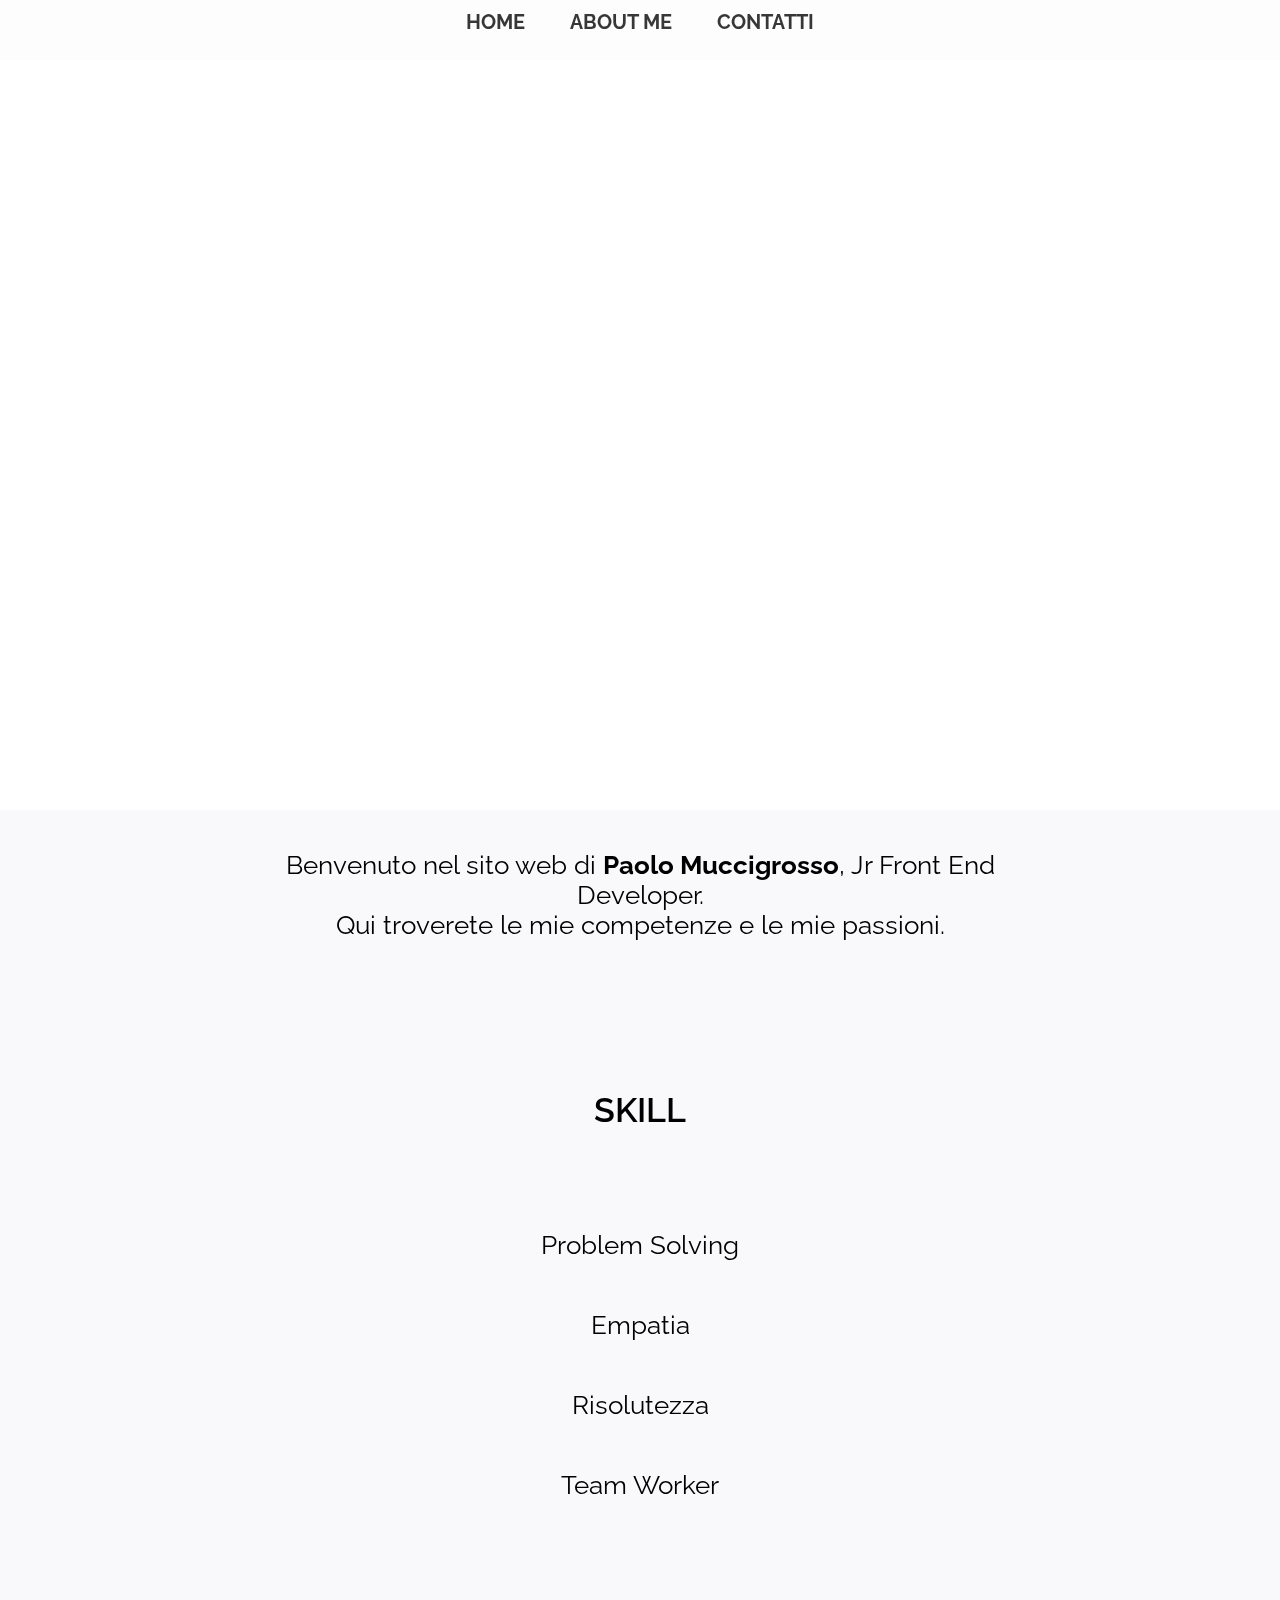
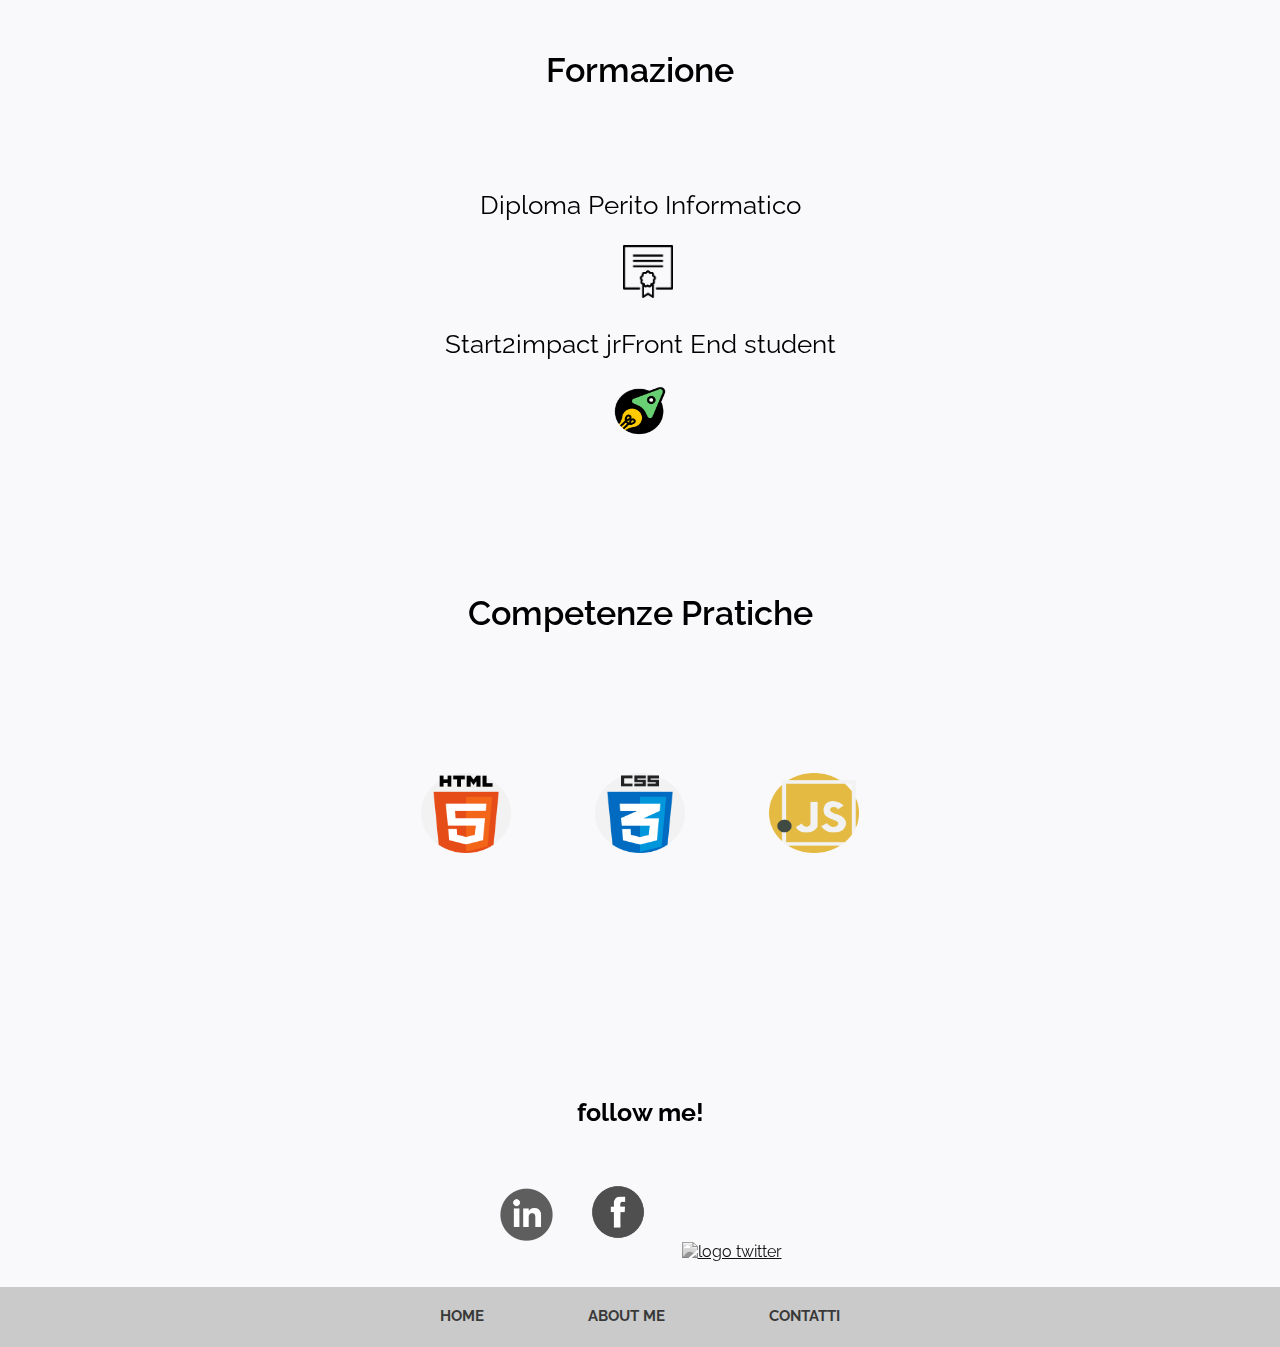
==== index.html @ 86d3c578 "Update index.html" ====
<!DOCTYPE html>
<html lang="en">
<head>
    <meta charset="UTF-8">
    <meta http-equiv="X-UA-Compatible" content="IE=edge">
    <meta name="viewport" content="width=device-width, initial-scale=1, maximum-scale=1">
    <link rel="stylesheet" href="style.css">
    <link rel="preconnect" href="https://fonts.gstatic.com">  
    <link href="https://fonts.googleapis.com/css2?family=Raleway:wght@100;400;700&display=swap" rel="stylesheet">
    
    <title>Paolo Muccigrosso</title>
</head>
<body> 
        

    <div class="container-z-index-priority">
        
          <div class="parallax-box">
             <div class="fix-box">
                   <div class="navbar_home">
                    <a  href="index.html">HOME</a> 
                    <a  href="aboutme.html">ABOUT ME</a>
                    <a  href="contatti.html">CONTATTI</a>
                   </div>
               </div>
          </div>
   </div>  
         <div class="intra-parallax"> 
             <div class="wrapper">
                  <div class="presentation">
                     <p>Benvenuto nel sito web di <b>Paolo Muccigrosso</b>, Jr Front End Developer.</p>
                     <p>Qui troverete le mie competenze e le mie passioni.</p>
                 </div>
                  <div class="skill">
                      <h1>SKILL</h1>
                      <p>Problem Solving</p> 
                      <p>Empatia</p>
                      <p>Risolutezza</p>
                      <p>Team Worker </p>
                 </div>
                 <div class="formazione">
                     <h1>Formazione</h1>
                      <p>Diploma Perito Informatico</p>
                      <p><img id='grandezza4'src=diploma.png></p>
                      <p>Start2impact jrFront End student </p>
                      <p><img id="grandezza" src="s2i.PNG"></p>
                 </div>
                  <div class="pratiche">
                     <h1>Competenze Pratiche</h1>
                     <img id='grandezza1'src=html-5.png> 
                     <img id='grandezza2'src=css.png> 
                     <img id='grandezza3'src=javascript.png>
                  </div>
                  <div class="footer-big-home">
                      <div class="footer-home">
                           <p>follow me!</p>
                           <a href="https://www.linkedin.com/in/paolo-muccigrosso-92b918146" target="_blank"><img id='social2'src="linkedin.png" alt="logo linkedin"></a>
                           <a href="https://www.facebook.com/paolo.muccigrosso " target="_blank"> <img id='social1'src='fb.png' alt="logo facebook"></a>
                           <a href="https://twitter.com/PaoloMuccigros2"><img id='social3'src="img/twitter.png" alt="logo twitter"></a>
                     </div>
                  </div> 
              </div>
          </div>  
          <div class="navbar_home_down">
            <a  href="index.html">HOME</a> 
            <a  href="aboutme.html">ABOUT ME</a>
            <a  href="contatti.html">CONTATTI</a>
           </div>  
  
    
         
</body>
</html>
---- style.css ----
* { margin: 0;
    border: 0;
    box-sizing: border-box
;
  
}

body {
    font-family: 'Raleway', sans-serif;


}


.navbar_home{
    background-color: rgba(245, 240, 240, 0.2);
    opacity: 0.8;
    padding: 10px;
    text-align: center;
    height: 60px;
    font-size: 20px;
    font-weight: bold;
    font-family: 'Raleway', sans-serif;
  
}
.navbar_home a {  
color: rgb(5, 5, 5);    
margin-left: 20px; 
margin-right: 20px;
}

.navbar_home a:visited {
   text-decoration: none;
}

.navbar_home a:link {
   text-decoration: none;

}

.navbar_home a:hover{
    color: rgb(247, 247, 2);
 

}



.parallax-box {
    position: relative;
    display: block;
    width: 100%;
    height: 90vh;
    overflow: hidden;
  
  
  }
  
.fix-box {
    position: fixed;
    top: 0;
    left: 0;
    display: block;
    width: 100%;
    height: 100vh;
    overflow: hidden;
    background-position: 50% 50%;
    background-repeat: no-repeat;
    background-size: cover;
    background-image: url('img/idea.jpg')
  }

  .intra-parallax {
    position: relative;
    z-index: 30;
    background-color: rgb(247, 246, 249, 0.8);
    color: #000000;
    min-height: 100vh;
    padding: 40px;
    text-align: center;
  }



  .wrapper {
    width: 100%;
    max-width: 940px;
    margin: 0 auto;
  }
  




.parallax p {
    line-height: 50px;
}
.presentation p{
    
    margin-left: 50px;
    margin-right: 50px;
  
    font-weight: 400;
    font-size: 26px;
   
  
}
.skill {
    text-align: center;
    margin-top: 150px;
}
.skill h1 {
    margin-bottom: 100px;
    font-weight: 600;
    font-size: 34px;
}

.skill p{
    font-size: 26px;
    font-weight: 400;
    margin-bottom: 50px;
}
.formazione {
    text-align: center;
    margin-top: 150px;
    margin-bottom: 150px;
 

}

.formazione h1{
    font-weight: 600;
    font-size: 34px;
    margin-bottom: 100px;
  

}
    
    .formazione p {
    margin-left: 50px;
    margin-right: 50px;

    font-weight: 400;
    font-size: 26px;
    margin-bottom: 25px;
}

#grandezza {
  
    width: 80px;
    height: 53px;


}
#grandezza4{
    margin-left: 15px;
    width: 50px;
    height: 53px;
}
.pratiche {
    text-align: center;
    margin-bottom: 50px;
}
.pratiche h1 {
    font-weight: 600;
    font-size: 34px;
    margin-bottom: 100px;
  

}

#grandezza1{
    margin: 40px;
    width: 90px;
    height: 80px;
}


#grandezza2{
    margin: 40px;
    width: 90px;
    height: 80px;
}
#grandezza3{
    margin: 40px;
    width: 90px;
    height: 80px;
}


.footer-big-home {
    text-align: center;
    position: relative;
    height: 150px;

    color: rgb(0, 0, 0);
}

.footer-big-home p {
    font-size: 25px;
    font-weight: bold;
    font-family:'Raleway', sans-serif; ;
    margin-bottom: 40px;
    margin-top: 200px;
}
.footer-home {
  
    position: relative;
  
}
#social1 {
    max-width: 100%;
    width: 70px;
    margin: 10px;
   
    
}

#social2 {

    width: 55px;
    margin: 15px;
    
}
#social3 {
    width: 50px;
    margin: 15px;
}
.footer-home a {
    filter: grayscale(100%);
 }
 .footer-home a:hover {   
    filter: grayscale(0);
}
.navbar_home_down{
    background-color: rgb(189, 189, 189);
   opacity: 0.8;
    height: 60px;
    text-align: center;
    font-size: 15px;
    font-weight: bold;
    font-family: 'Raleway', sans-serif;
    padding-top: 20px;
}
.navbar_home_down a {  
    margin: 50px;
    padding-top: 10px;


color: rgb(7, 7, 7);    




}

.navbar_home_down a:visited {
   text-decoration: none;
}

.navbar_home_down a:link {
   text-decoration: none;

}

.navbar_home_down a:hover{
    text-decoration: underline;

 

}

/* aboutme.html */
* {
    margin: 0;
    padding: 0;
    box-sizing: border-box;
}

.navbar_aboutme{
    background-color: rgba(7, 6, 6, 0.2);
    opacity: 0.8;
    padding: 0.714%;
    text-align: center;
    height: 4.285%;
    font-size: 1.25em;
    font-weight: bold;
    font-family: 'Raleway', sans-serif;
  
}
.navbar_aboutme a {  
color: rgb(5, 5, 5);    
margin-left: 1.428%; 
margin-right: 1.428%;
}

.navbar_aboutme a:visited {
   text-decoration: none;
}

.navbar_aboutme a:link {
   text-decoration: none;

}

.navbar_aboutme a:hover{
    color: rgb(247, 247, 2);
 

}


.container-about {
    display:flex;
    justify-content: center;
    flex-wrap: wrap;

    padding: 0;
 
}
.header {
    background-color: blue;
    margin: 0 auto;
    text-align: left;
    width: 78.57%;
    padding: 1.428%;
    max-width: 100%;
}


.about {
   
    background-color: blue;
    width: 78.57%;
    display: flex;
    justify-content: space-between;
    flex-wrap: wrap;
}

.about p {
    width: 60%;
    padding:1.428%;
    


 }
.profilo {
    padding: 1.428%;
    
   
}
.profilo img {
    width: 100%;
    max-width: 100%;
    width: 350px;
    height: 350px;
}
.hobby p,
.hobby h3 {
    width: 100%;
    padding-left: 1.428%;
}

.footer-big-aboutme {
    text-align: center;
    position: relative;
    height: 10.71%;

    color: rgb(0, 0, 0);
}

.footer-big-aboutme p {
    font-size: 25px;
    font-weight: bold;
    font-family:'Raleway', sans-serif; ;
    margin-bottom: 2.857%;
    margin-top: 14.28%;
}
.footer-aboutme {
  
    position: relative;
  
}
.footer-aboutme a {
    filter: grayscale(100%);
 }
 .footer-aboutme a:hover {   
    filter: grayscale(0);
 }

@media (max-width:1200px){
    .about {
        justify-content: center;
    }
   .about p {
       flex-basis: 100%;
   }
   .profilo img {
    max-width: 100%;
    width: 100%;
    width: 450px;
    height: 450px;
   }
 

}

@media (max-width:500px) {

    .profilo img {
        max-width: 100%;
        width: 300px;
        height: 300px;
       }


}

/* contatti */

.navbar_contatti {
    background-color: rgba(7, 6, 6, 0.2);
    opacity: 0.8;
    text-align: center;
    height: 3.75em;
    font-size: 1.25em;
    font-weight: bold;
    font-family: 'Raleway', sans-serif;
    padding-top: 1.428%;
    
  
}
.navbar_contatti a {  
color: rgb(5, 5, 5);    
margin-left: 1.428%;
margin-right: 1.428%;
}

.navbar_contatti a:visited {
   text-decoration: none;
}

.navbar_contatti a:link {
   text-decoration: none;

}

.navbar_contatti a:hover{
    color: rgb(247, 247, 2);
 

}

.intestazione {
    margin-bottom: 1,4285%;


   
}

.container {
    display: flex;
    background-color: rgb(30, 210, 63);
   
   
   
    flex-direction: column;
    border: 1% solid black;
    
   

}
#email-img {
    width: 50px;
    margin-bottom: 2.8571%;

}


.sub-menu{
    width: 50.00%;
    height: 50.00%;
    border: 1px solid black;
    margin: 3.5718%;
  
}
.sub-menu h2{
    margin-left: 2.142% ;
}
.up-email { 
   
    margin: 1.4285%;
    margin-top:2.142%;
    margin-left:2.142% ;
 
    
}

.up-cellulare {
    margin: 1.428%;
    margin-top: 3.571%;
 
}

#phone-img {
    max-width: 100%;
    width: 30px;
    margin: 0.714%;
    
}

.ordine {
    width: 80.57%;
    margin: 0 auto ;
    display: flex;
    flex-wrap: wrap;
    justify-content: space-between;
    border: 1px solid black;

   
}
.curriculum {
    text-align: center;
    width: 28.57%;
    height: 14%;
    font-size: 1.312em;
    margin-top: 3.571%;
    margin-bottom: 1.428;
    border: black 1px solid;
}


.footer-big-contatti {
    margin-top: 7.142%;
    height: 10.71%;
    color: rgb(0, 0, 0);
}


.footer-contatti a {
    filter: grayscale(100%);
 }
 .footer-contatti a:hover {   
    filter: grayscale(0);
 }

@media (max-width:769px) {

    .sub-menu {
        flex-basis: 100%;
        text-align: center;
     
    }
    .ordine {
        justify-content: center;
    }
    .curriculum {
        width: 50%;
    }
  
   
}
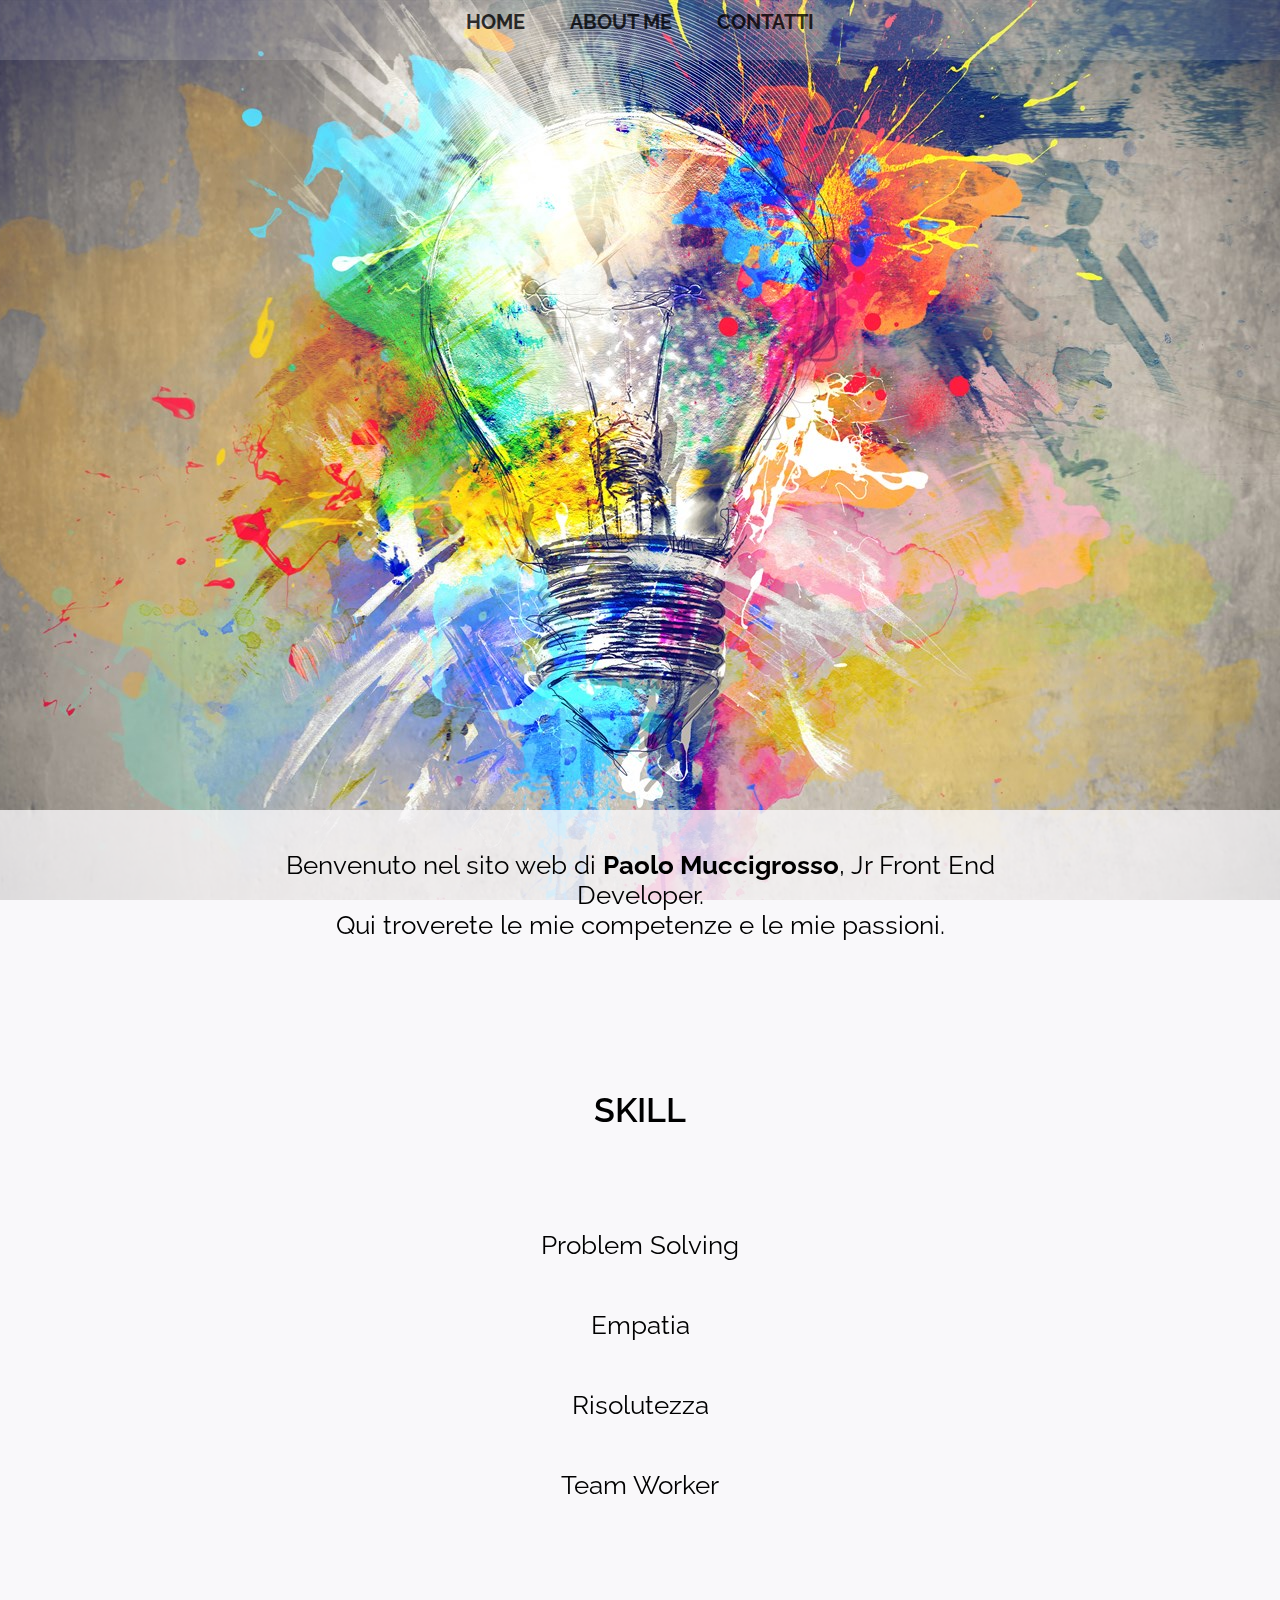
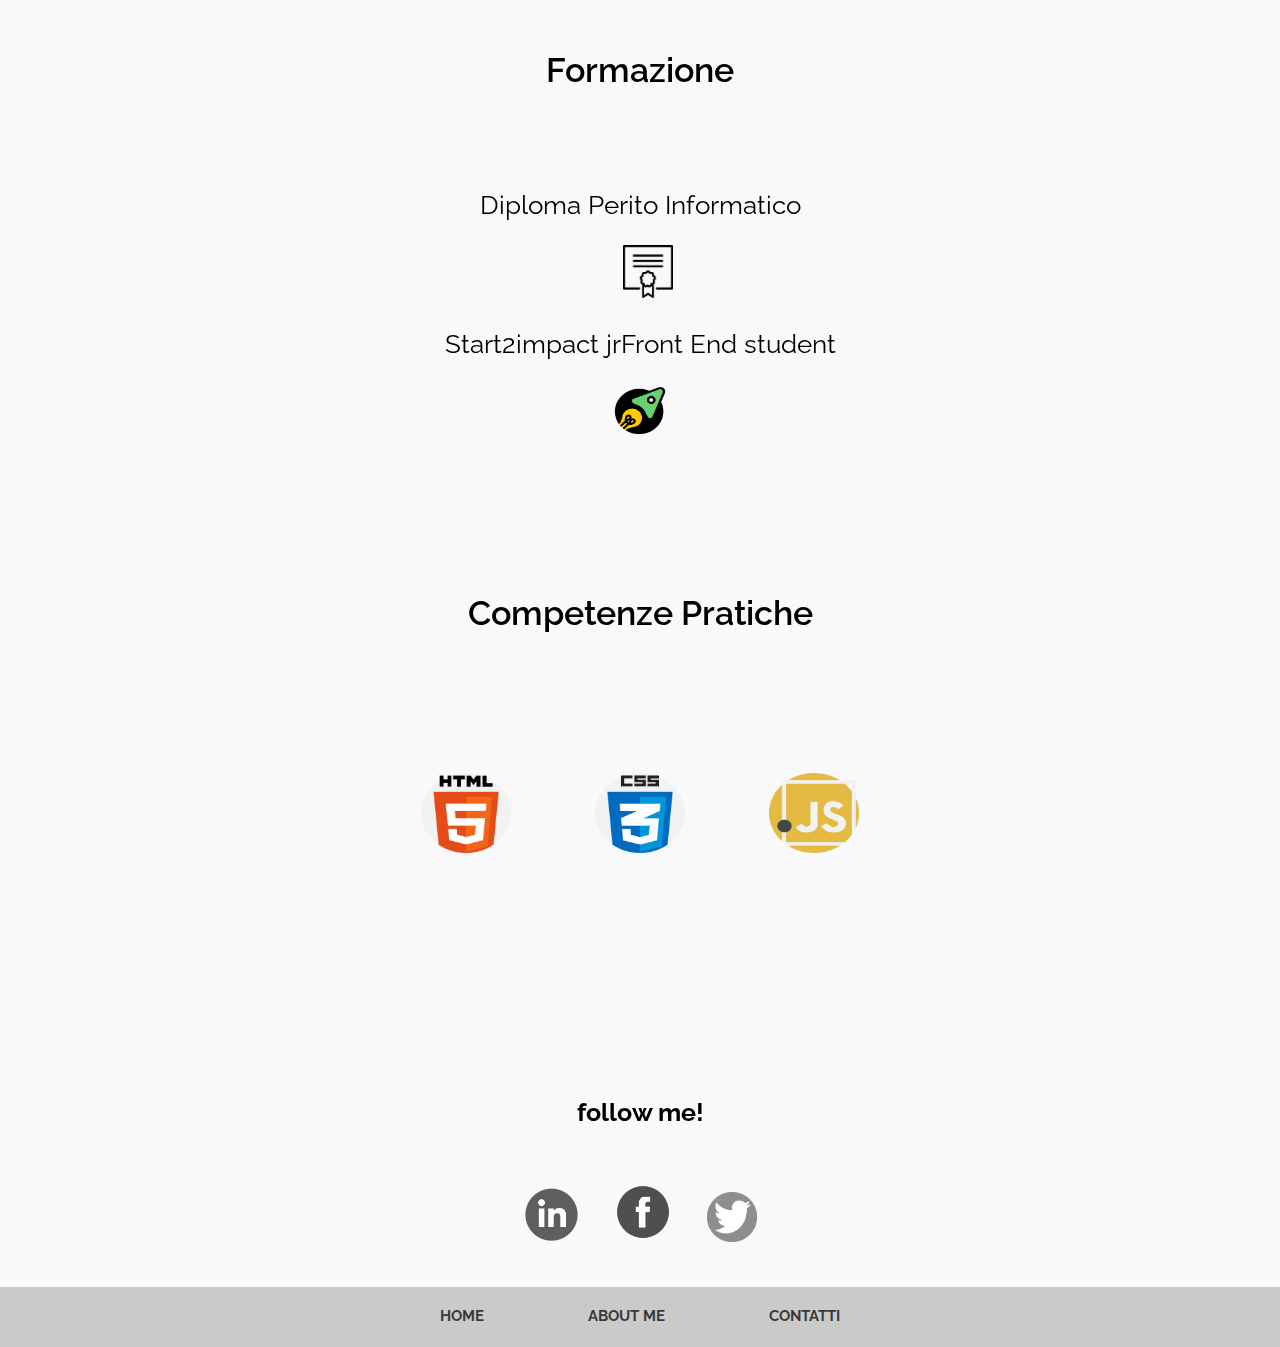
==== commit 46667aa4: "Update index.html" ====
--- a/index.html
+++ b/index.html
@@ -56,7 +56,7 @@
                            <p>follow me!</p>
                            <a href="https://www.linkedin.com/in/paolo-muccigrosso-92b918146" target="_blank"><img id='social2'src="linkedin.png" alt="logo linkedin"></a>
                            <a href="https://www.facebook.com/paolo.muccigrosso " target="_blank"> <img id='social1'src='fb.png' alt="logo facebook"></a>
-                           <a href="https://twitter.com/PaoloMuccigros2"><img id='social3'src="img/twitter.png" alt="logo twitter"></a>
+                           <a href="https://twitter.com/PaoloMuccigros2"><img id='social3'src="twitter.png" alt="logo twitter"></a>
                      </div>
                   </div> 
               </div>
--- a/style.css
+++ b/style.css
@@ -67,7 +67,7 @@
     background-position: 50% 50%;
     background-repeat: no-repeat;
     background-size: cover;
-    background-image: url('img/idea.jpg')
+    background-image: url('idea.jpg')
   }
 
   .intra-parallax {
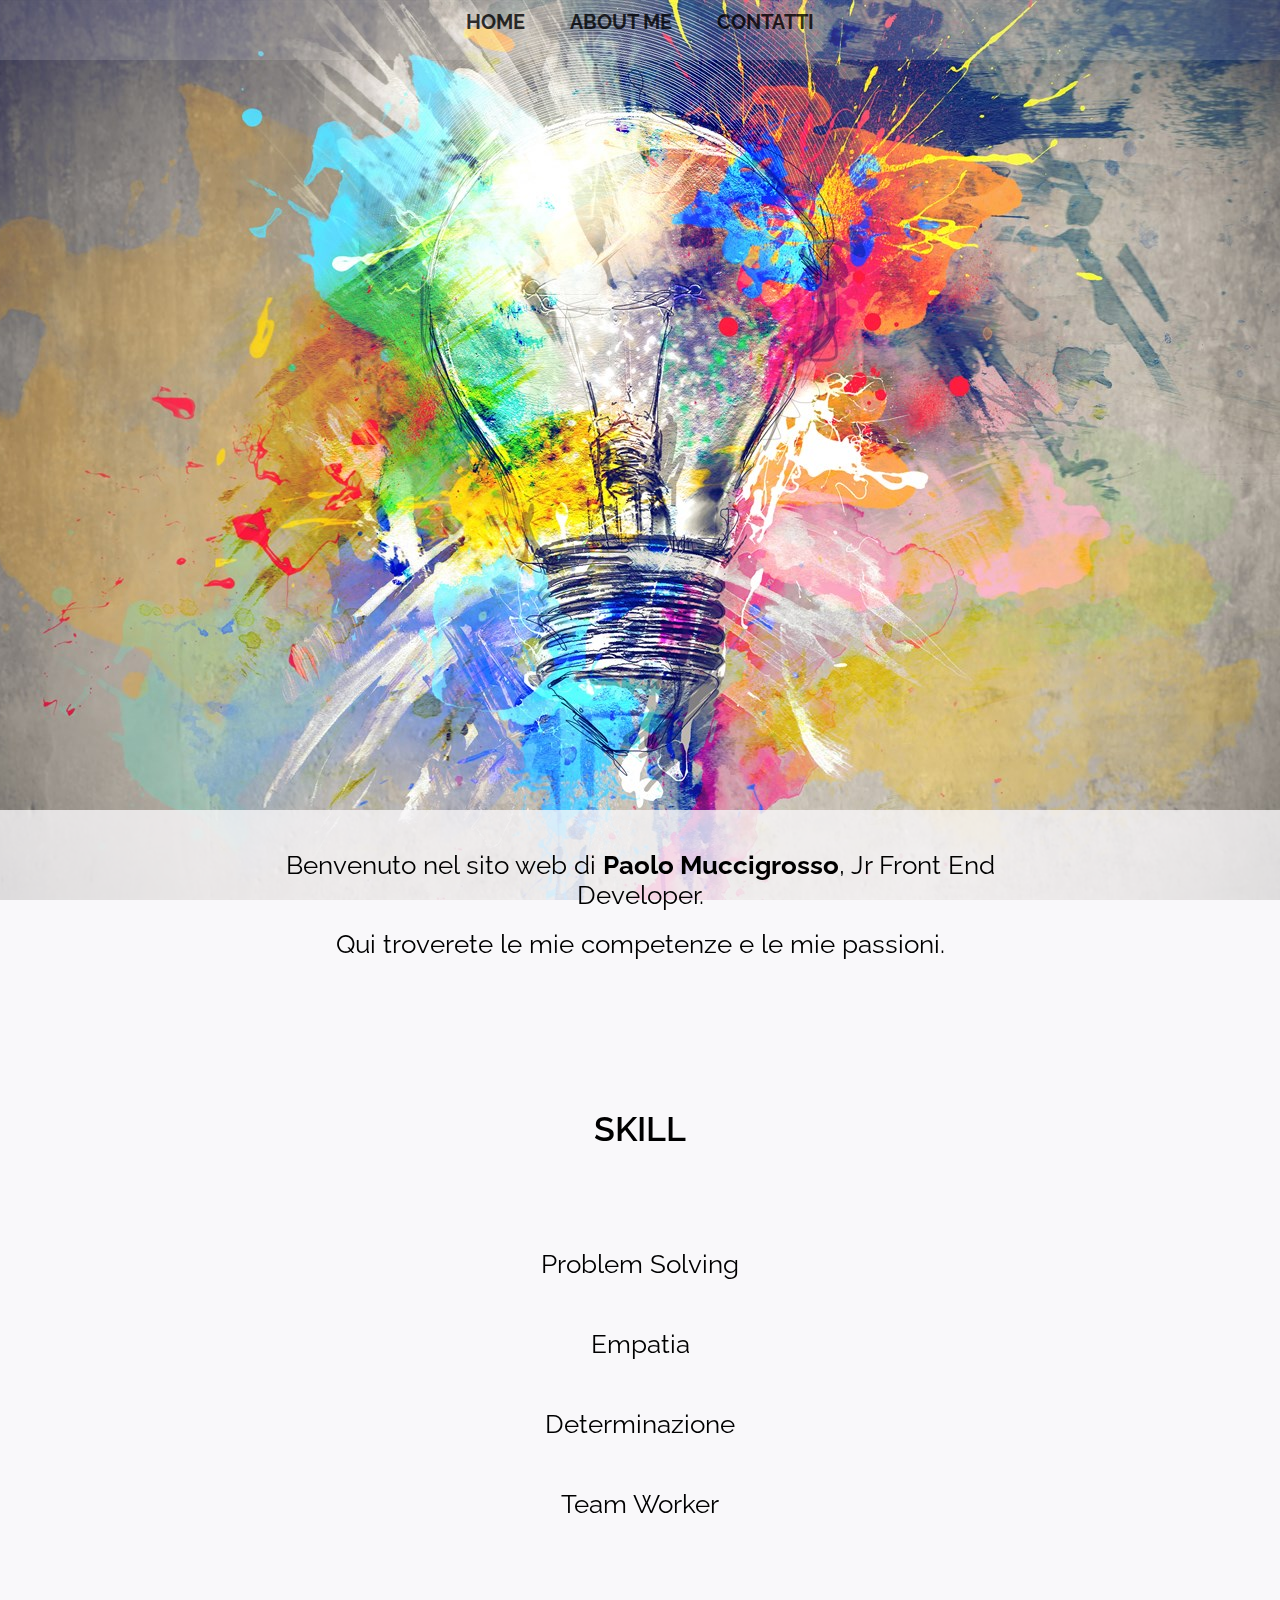
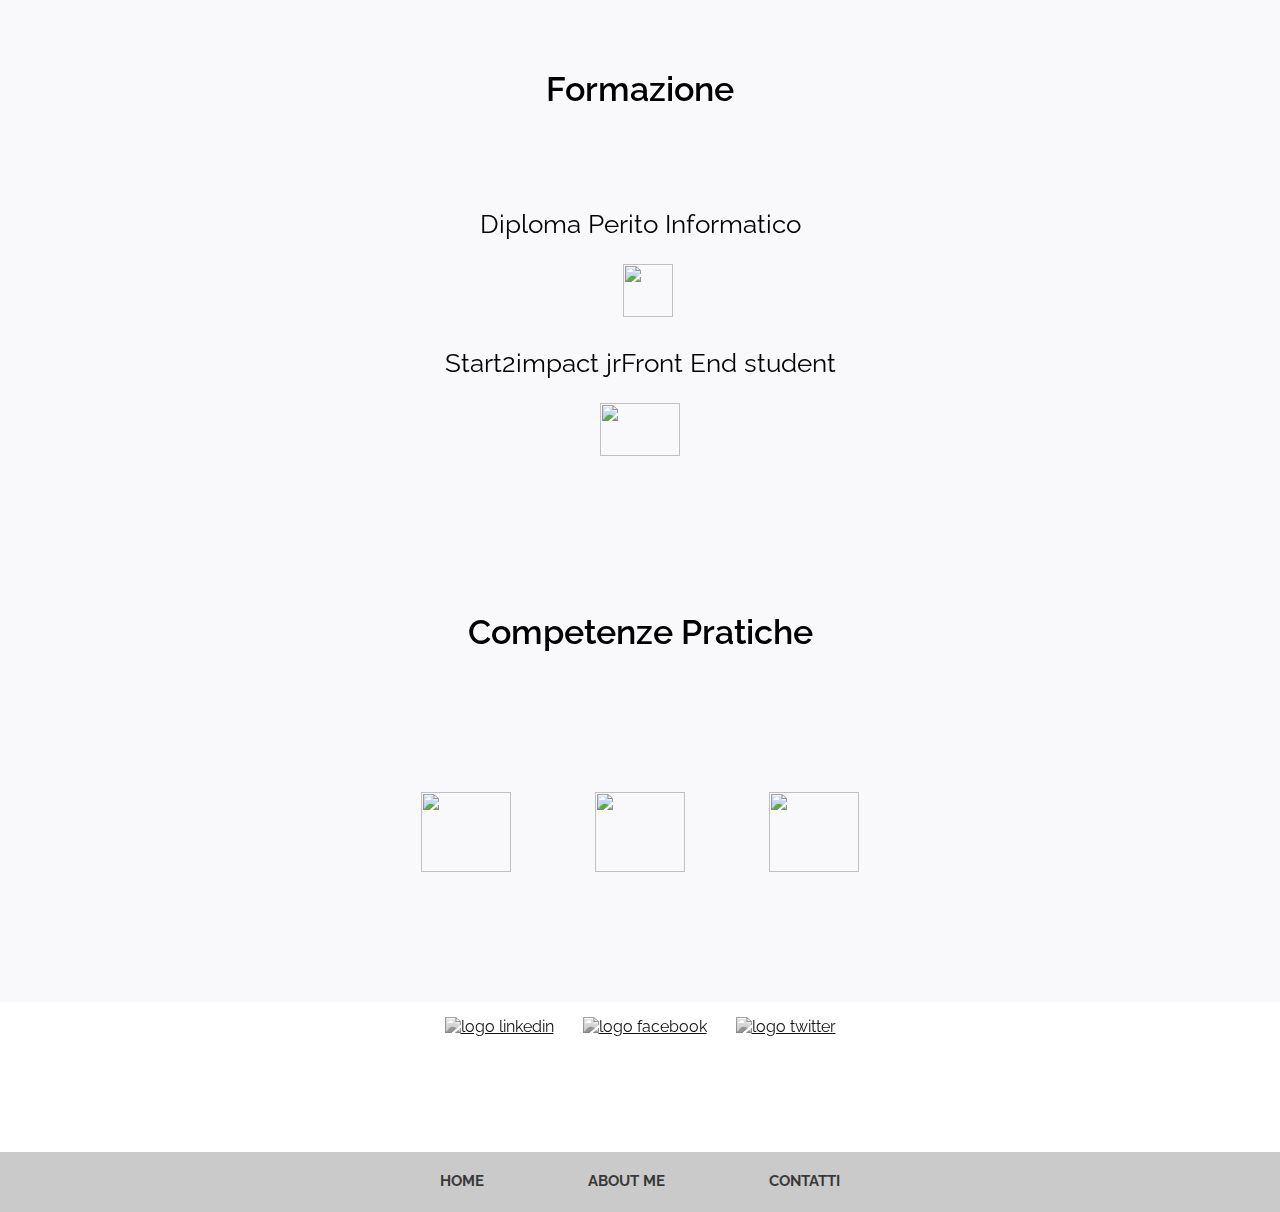
==== commit dad55adc: "Add files via upload" ====
--- a/index.html
+++ b/index.html
@@ -25,49 +25,53 @@
                </div>
           </div>
    </div>  
-         <div class="intra-parallax"> 
-             <div class="wrapper">
-                  <div class="presentation">
-                     <p>Benvenuto nel sito web di <b>Paolo Muccigrosso</b>, Jr Front End Developer.</p>
-                     <p>Qui troverete le mie competenze e le mie passioni.</p>
-                 </div>
-                  <div class="skill">
-                      <h1>SKILL</h1>
-                      <p>Problem Solving</p> 
-                      <p>Empatia</p>
-                      <p>Risolutezza</p>
-                      <p>Team Worker </p>
-                 </div>
-                 <div class="formazione">
-                     <h1>Formazione</h1>
-                      <p>Diploma Perito Informatico</p>
-                      <p><img id='grandezza4'src=diploma.png></p>
-                      <p>Start2impact jrFront End student </p>
-                      <p><img id="grandezza" src="s2i.PNG"></p>
-                 </div>
-                  <div class="pratiche">
-                     <h1>Competenze Pratiche</h1>
-                     <img id='grandezza1'src=html-5.png> 
-                     <img id='grandezza2'src=css.png> 
-                     <img id='grandezza3'src=javascript.png>
-                  </div>
-                  <div class="footer-big-home">
-                      <div class="footer-home">
-                           <p>follow me!</p>
-                           <a href="https://www.linkedin.com/in/paolo-muccigrosso-92b918146" target="_blank"><img id='social2'src="linkedin.png" alt="logo linkedin"></a>
-                           <a href="https://www.facebook.com/paolo.muccigrosso " target="_blank"> <img id='social1'src='fb.png' alt="logo facebook"></a>
-                           <a href="https://twitter.com/PaoloMuccigros2"><img id='social3'src="twitter.png" alt="logo twitter"></a>
-                     </div>
-                  </div> 
-              </div>
-          </div>  
-          <div class="navbar_home_down">
-            <a  href="index.html">HOME</a> 
-            <a  href="aboutme.html">ABOUT ME</a>
-            <a  href="contatti.html">CONTATTI</a>
-           </div>  
-  
-    
+   
+    <div class="intra-parallax"> 
+        <div class="wrapper">
+             <div class="presentation">
+                <p>Benvenuto nel sito web di <b>Paolo Muccigrosso</b>, Jr Front End Developer.</p> </br>
+                <p>Qui troverete le mie competenze e le mie passioni.</p>
+            </div>
+             <div class="skill">
+                 <h1>SKILL</h1>
+                 <p>Problem Solving</p> 
+                 <p>Empatia</p>
+                 <p>Determinazione</p>
+                 <p>Team Worker</p>
+            </div>
+            <div class="formazione">
+                <h1>Formazione</h1>
+                 <p>Diploma Perito Informatico</p>
+                 <p><img id='grandezza4'src=img/diploma.png></p>
+                 <p>Start2impact jrFront End student </p>
+                 <p><img id="grandezza" src="img/s2i.PNG"></p>
+            </div>
+             <div class="pratiche">
+                <h1>Competenze Pratiche</h1>
+                <img id='grandezza1'src=img/html-5.png> 
+                <img id='grandezza2'src=img/css.png> 
+                <img id='grandezza3'src=img/javascript.png>
+             </div>
+             
+         </div>
+  </div>
+   <div class="footer-big-home">
+           <div class="footer-home">
+              
+                <a href="https://www.linkedin.com/in/paolo-muccigrosso-92b918146" target="_blank"><img id='social2'src="img/linkedin.png" alt="logo linkedin"></a>
+                <a href="https://www.facebook.com/paolo.muccigrosso " target="_blank"> <img id='social1'src='img/fb.png' alt="logo facebook"></a>
+                <a href="https://twitter.com/PaoloMuccigros2"><img id='social3'src="img/twitter.png" alt="logo twitter"></a>
+             
+          </div>
+    </div>  
+    <div class="navbar_home_down">
+             <a  href="index.html">HOME</a> 
+             <a  href="aboutme.html">ABOUT ME</a>
+               <a  href="contatti.html">CONTATTI</a>
+    </div>  
+       
+
+         
          
 </body>
 </html>
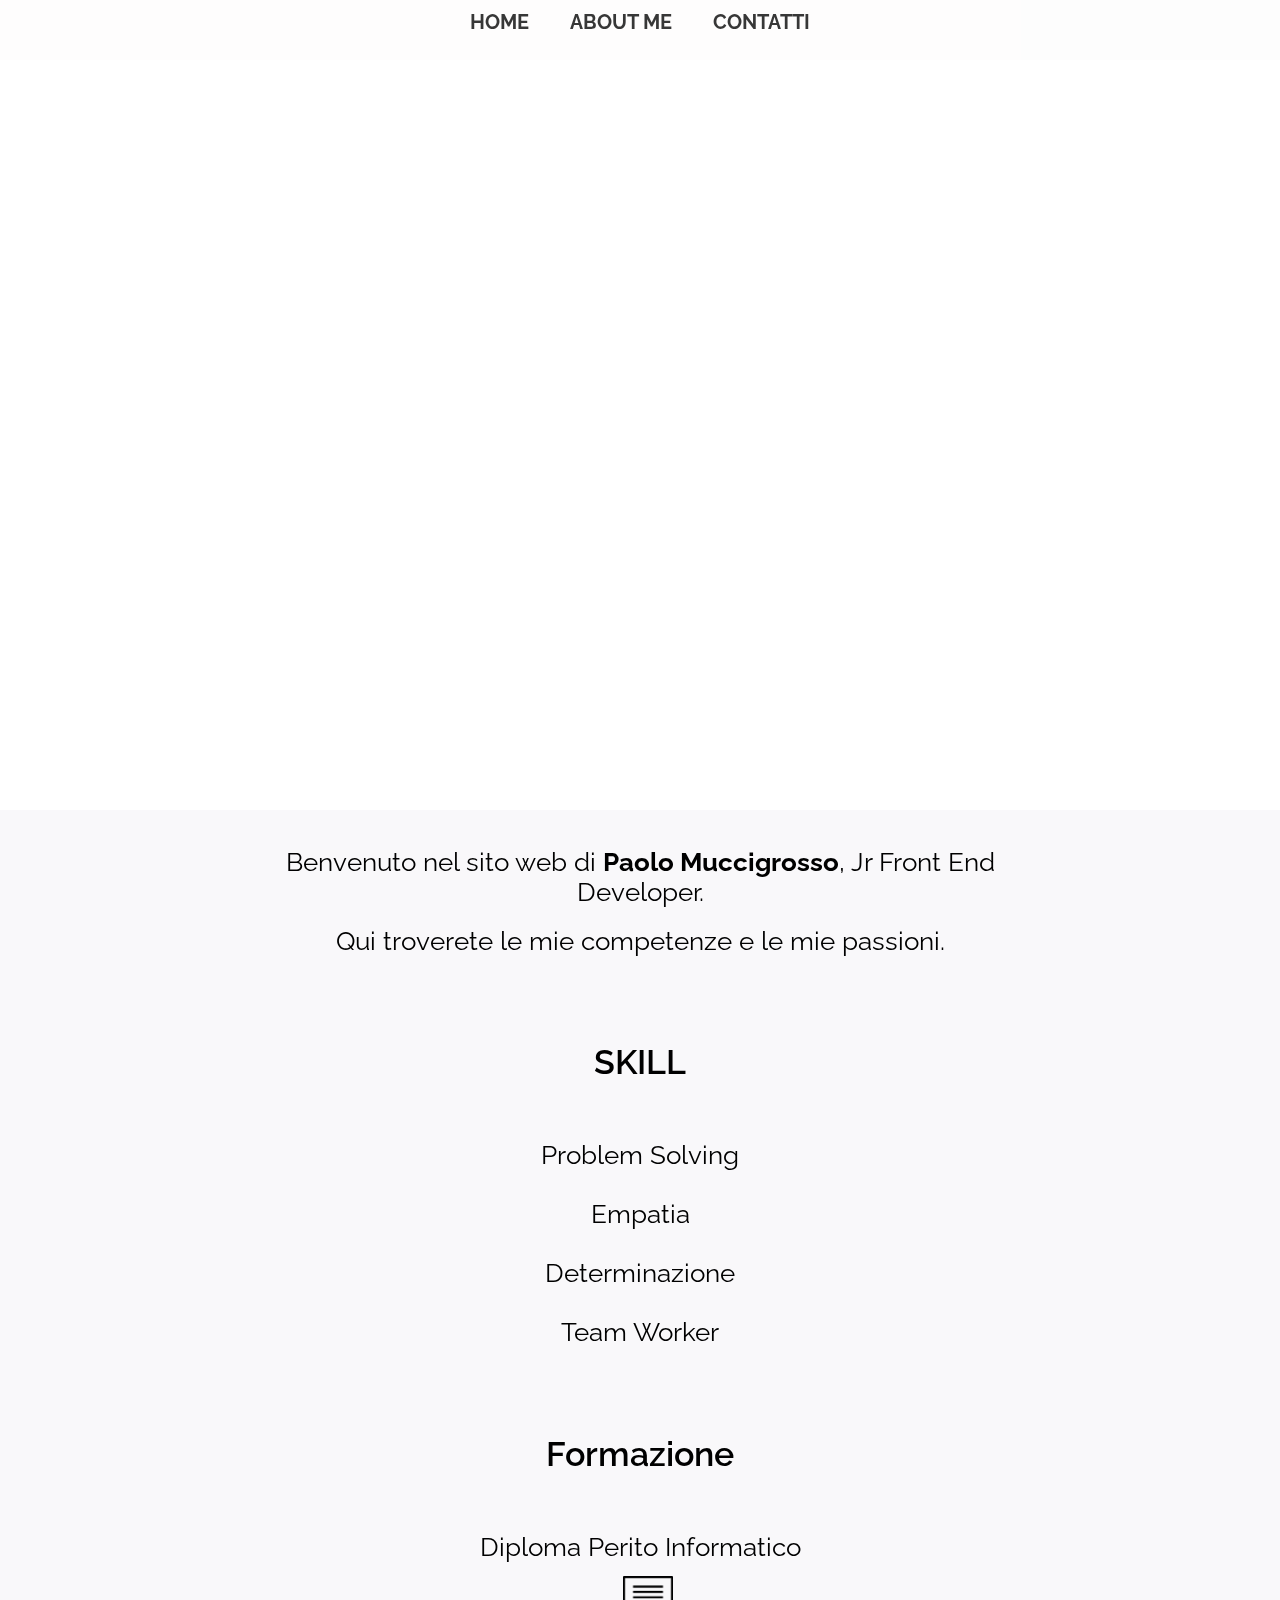
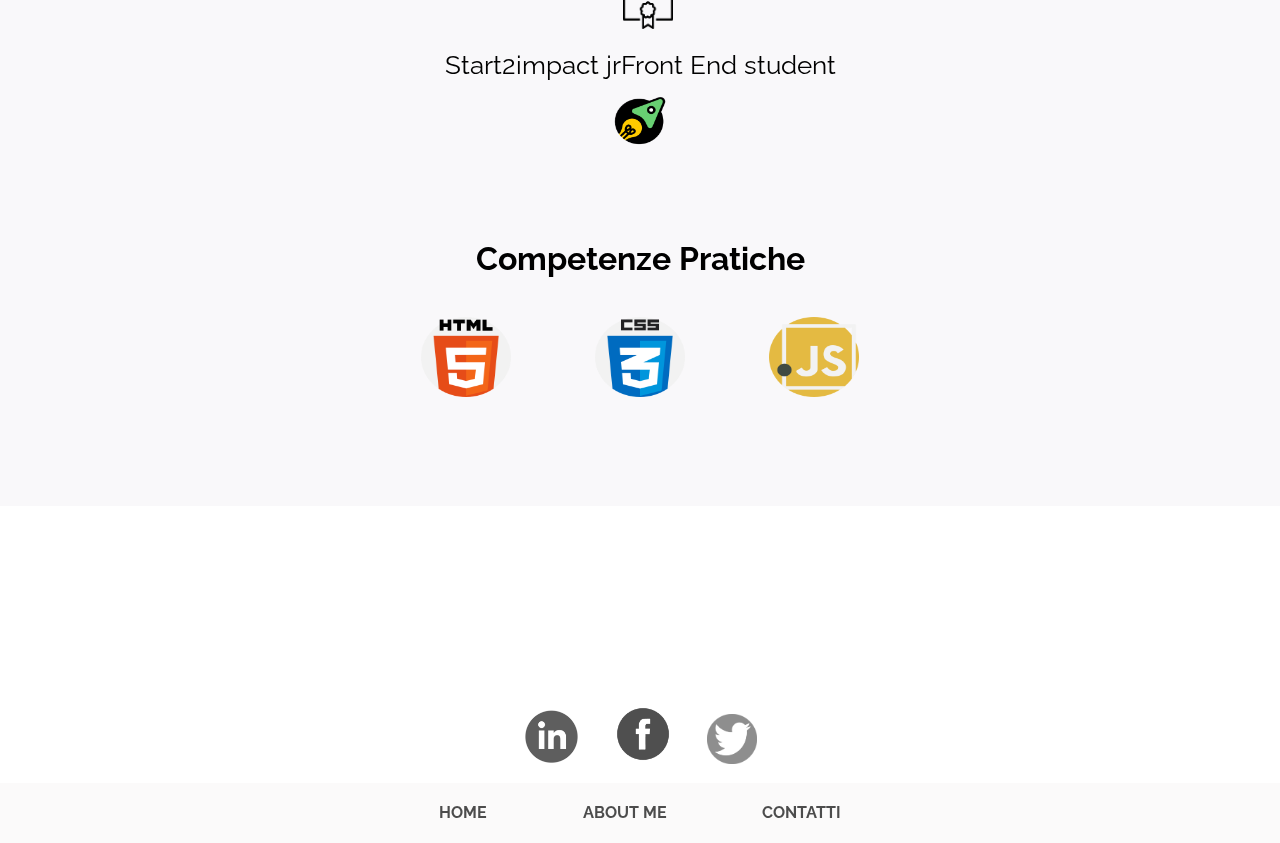
==== commit c82d9f5a: "Update index.html" ====
--- a/index.html
+++ b/index.html
@@ -42,15 +42,15 @@
             <div class="formazione">
                 <h1>Formazione</h1>
                  <p>Diploma Perito Informatico</p>
-                 <p><img id='grandezza4'src=img/diploma.png></p>
+                 <p><img id='grandezza4'src=diploma.png></p>
                  <p>Start2impact jrFront End student </p>
-                 <p><img id="grandezza" src="img/s2i.PNG"></p>
+                 <p><img id="grandezza" src="s2i.PNG"></p>
             </div>
              <div class="pratiche">
                 <h1>Competenze Pratiche</h1>
-                <img id='grandezza1'src=img/html-5.png> 
-                <img id='grandezza2'src=img/css.png> 
-                <img id='grandezza3'src=img/javascript.png>
+                <img id='grandezza1'src=html-5.png> 
+                <img id='grandezza2'src=css.png> 
+                <img id='grandezza3'src=javascript.png>
              </div>
              
          </div>
@@ -58,9 +58,9 @@
    <div class="footer-big-home">
            <div class="footer-home">
               
-                <a href="https://www.linkedin.com/in/paolo-muccigrosso-92b918146" target="_blank"><img id='social2'src="img/linkedin.png" alt="logo linkedin"></a>
-                <a href="https://www.facebook.com/paolo.muccigrosso " target="_blank"> <img id='social1'src='img/fb.png' alt="logo facebook"></a>
-                <a href="https://twitter.com/PaoloMuccigros2"><img id='social3'src="img/twitter.png" alt="logo twitter"></a>
+                <a href="https://www.linkedin.com/in/paolo-muccigrosso-92b918146" target="_blank"><img id='social2'src="linkedin.png" alt="logo linkedin"></a>
+                <a href="https://www.facebook.com/paolo.muccigrosso " target="_blank"> <img id='social1'src='fb.png' alt="logo facebook"></a>
+                <a href="https://twitter.com/PaoloMuccigros2"><img id='social3'src="twitter.png" alt="logo twitter"></a>
              
           </div>
     </div>  
--- a/style.css
+++ b/style.css
@@ -12,21 +12,22 @@
 }
 
 
+
 .navbar_home{
     background-color: rgba(245, 240, 240, 0.2);
     opacity: 0.8;
     padding: 10px;
     text-align: center;
     height: 60px;
-    font-size: 20px;
+    font-size: 1.25em;
     font-weight: bold;
     font-family: 'Raleway', sans-serif;
   
 }
 .navbar_home a {  
 color: rgb(5, 5, 5);    
-margin-left: 20px; 
-margin-right: 20px;
+margin-left: 1.428%; 
+margin-right: 1.428%; 
 }
 
 .navbar_home a:visited {
@@ -67,7 +68,7 @@
     background-position: 50% 50%;
     background-repeat: no-repeat;
     background-size: cover;
-    background-image: url('idea.jpg')
+    background-image: url('img/idea.jpg')
   }
 
   .intra-parallax {
@@ -76,15 +77,15 @@
     background-color: rgb(247, 246, 249, 0.8);
     color: #000000;
     min-height: 100vh;
-    padding: 40px;
+    padding: 2.857%;
     text-align: center;
   }
 
 
 
   .wrapper {
-    width: 100%;
-    max-width: 940px;
+  
+    max-width: 67.142%;
     margin: 0 auto;
   }
   
@@ -93,56 +94,56 @@
 
 
 .parallax p {
-    line-height: 50px;
+    line-height: 3.125em;
 }
 .presentation p{
     
-    margin-left: 50px;
-    margin-right: 50px;
+    margin-left: 3.571%;
+    margin-right: 3.571%;
   
     font-weight: 400;
-    font-size: 26px;
+    font-size: 1.625rem;
    
   
 }
 .skill {
     text-align: center;
-    margin-top: 150px;
+    margin-top: 10.714%;
 }
 .skill h1 {
-    margin-bottom: 100px;
+    margin-bottom: 7.142%;
     font-weight: 600;
-    font-size: 34px;
+    font-size: 2.125em;
 }
 
 .skill p{
-    font-size: 26px;
+    font-size: 1.625em;
     font-weight: 400;
-    margin-bottom: 50px;
+    margin-bottom: 3.571%;
 }
 .formazione {
     text-align: center;
-    margin-top: 150px;
-    margin-bottom: 150px;
+    margin-top: 10.714%;
+    margin-bottom: 10.714%;
  
 
 }
 
 .formazione h1{
     font-weight: 600;
-    font-size: 34px;
-    margin-bottom: 100px;
+    font-size: 2.125rem;
+    margin-bottom: 7.142%;
   
 
 }
     
     .formazione p {
-    margin-left: 50px;
-    margin-right: 50px;
+    margin-left: 3.571%;
+    margin-right: 3.571%;
 
     font-weight: 400;
-    font-size: 26px;
-    margin-bottom: 25px;
+    font-size: 1.625em;
+    margin-bottom: 1.785%;
 }
 
 #grandezza {
@@ -159,12 +160,12 @@
 }
 .pratiche {
     text-align: center;
-    margin-bottom: 50px;
-}
-.pratiche h1 {
+    margin-bottom: 3.571%
+}
+.pratiche h2 {
     font-weight: 600;
-    font-size: 34px;
-    margin-bottom: 100px;
+    font-size: 2.125em;
+    margin-bottom: 7.142%;
   
 
 }
@@ -191,20 +192,19 @@
 .footer-big-home {
     text-align: center;
     position: relative;
-    height: 150px;
-
-    color: rgb(0, 0, 0);
+    height: 10.71%;
+
 }
 
 .footer-big-home p {
     font-size: 25px;
     font-weight: bold;
     font-family:'Raleway', sans-serif; ;
-    margin-bottom: 40px;
-    margin-top: 200px;
+    margin-bottom:1.428%;
+   
 }
 .footer-home {
-  
+    margin-top: 14.28%;
     position: relative;
   
 }
@@ -233,21 +233,23 @@
     filter: grayscale(0);
 }
 .navbar_home_down{
-    background-color: rgb(189, 189, 189);
-   opacity: 0.8;
+    
+    background-color: rgb(246, 245, 245);
+    opacity: 0.7;
     height: 60px;
     text-align: center;
-    font-size: 15px;
+    font-size: 1rem;
     font-weight: bold;
     font-family: 'Raleway', sans-serif;
     padding-top: 20px;
 }
 .navbar_home_down a {  
-    margin: 50px;
-    padding-top: 10px;
-
-
-color: rgb(7, 7, 7);    
+    margin: 3.571%;
+    padding-top: 1.428%;
+    color: black;
+
+
+
 
 
 
@@ -266,9 +268,22 @@
 .navbar_home_down a:hover{
     text-decoration: underline;
 
- 
-
-}
+}
+ 
+@media (max-width:500px) {
+    .wrapper h1 {
+        font-size: 1.5rem;
+    }
+    .wrapper p {
+        font-size: 1.2rem;
+    }
+}
+
+
+
+
+
+
 
 /* aboutme.html */
 * {
@@ -277,12 +292,25 @@
     box-sizing: border-box;
 }
 
+.sfondo {
+    background-image: url('img/brain9.jpg');
+    background-position:50% 50% ;
+  
+  
+
+  
+ 
+  
+
+
+}
+
 .navbar_aboutme{
-    background-color: rgba(7, 6, 6, 0.2);
-    opacity: 0.8;
+  
+    background-color: rgba(246, 245, 245, 0.664);
     padding: 0.714%;
     text-align: center;
-    height: 4.285%;
+    height: 60px;
     font-size: 1.25em;
     font-weight: bold;
     font-family: 'Raleway', sans-serif;
@@ -319,8 +347,9 @@
  
 }
 .header {
-    background-color: blue;
+    background-color:rgba(246, 245, 245, 0.664);
     margin: 0 auto;
+    margin-top: 10.71%;;
     text-align: left;
     width: 78.57%;
     padding: 1.428%;
@@ -330,7 +359,8 @@
 
 .about {
    
-    background-color: blue;
+    background-color: rgba(246, 245, 245, 0.664);
+    font-weight: 500;
     width: 78.57%;
     display: flex;
     justify-content: space-between;
@@ -362,6 +392,7 @@
 }
 
 .footer-big-aboutme {
+ 
     text-align: center;
     position: relative;
     height: 10.71%;
@@ -377,8 +408,10 @@
     margin-top: 14.28%;
 }
 .footer-aboutme {
-  
-    position: relative;
+
+    margin-top: 10.714%;
+  
+
   
 }
 .footer-aboutme a {
@@ -386,6 +419,9 @@
  }
  .footer-aboutme a:hover {   
     filter: grayscale(0);
+ }
+ .navbar_home_down {
+     background-color: rgba(246, 245, 245, 0.664);
  }
 
 @media (max-width:1200px){
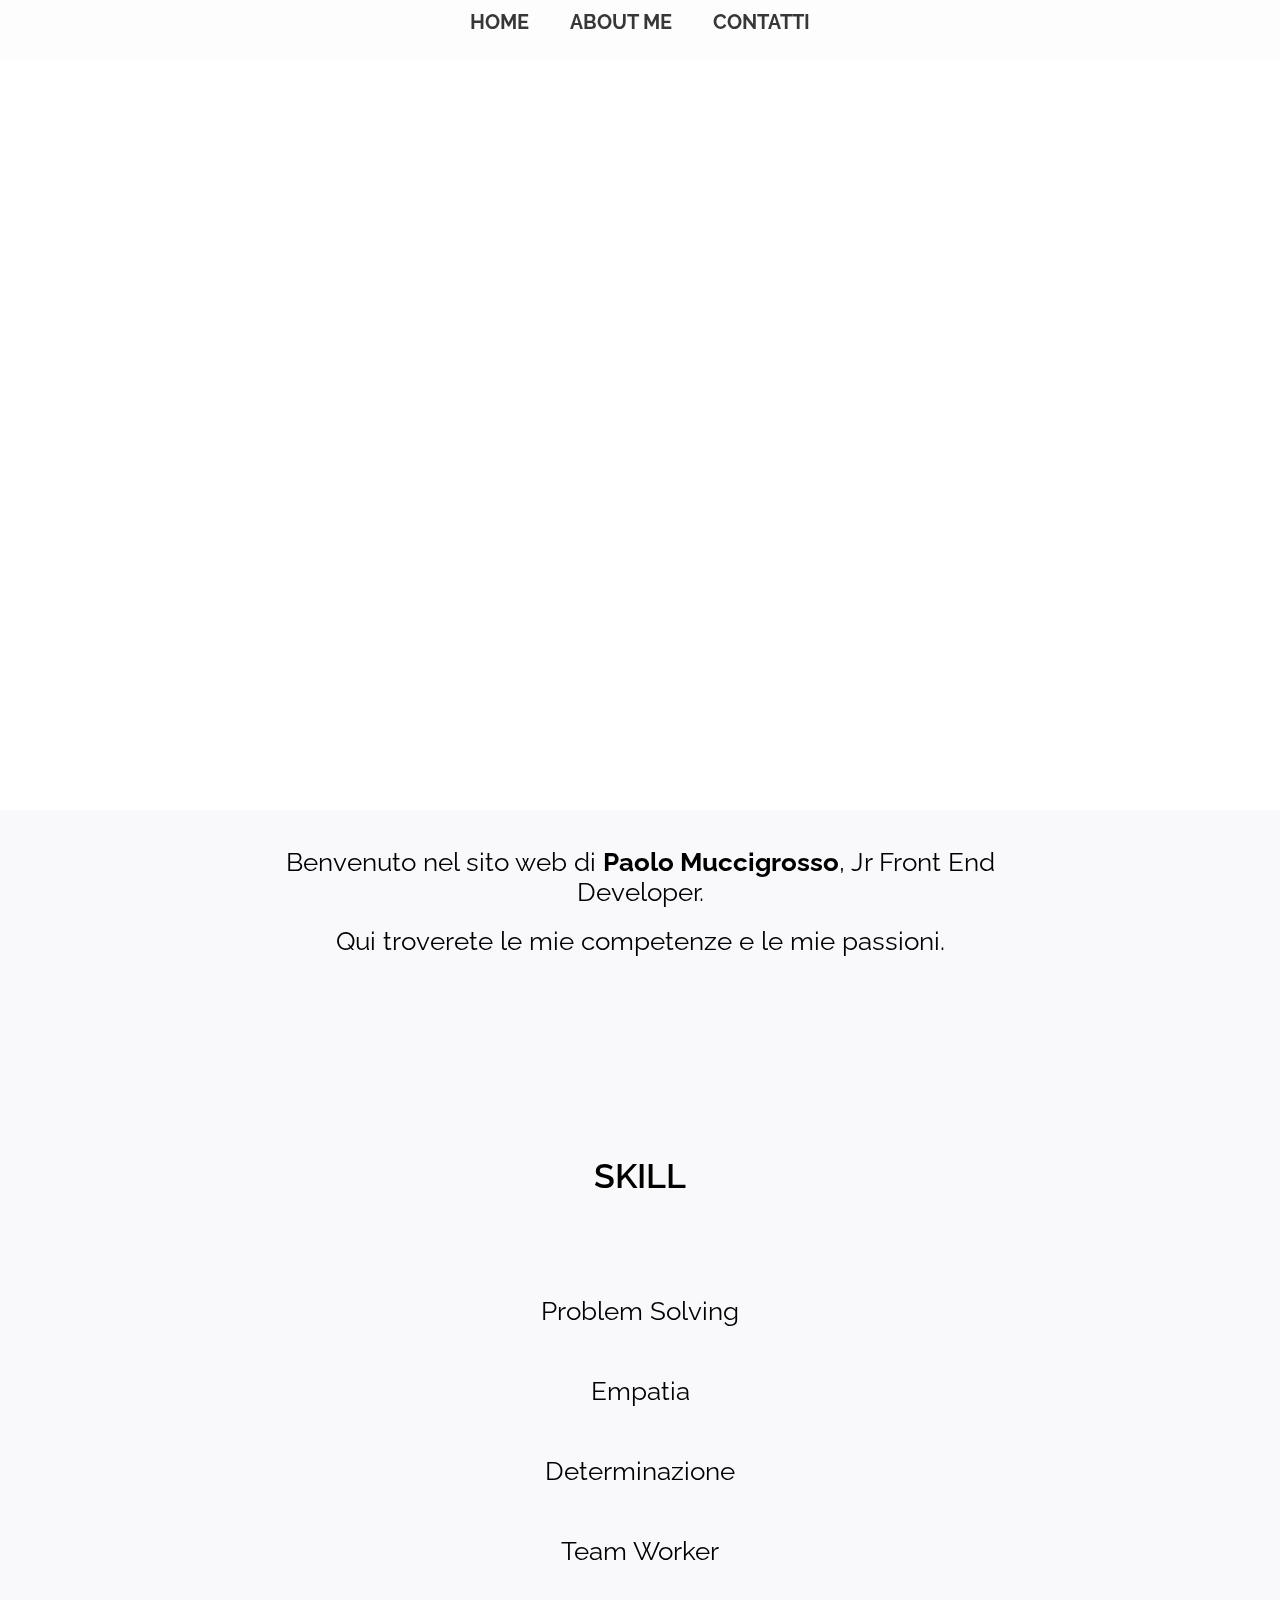
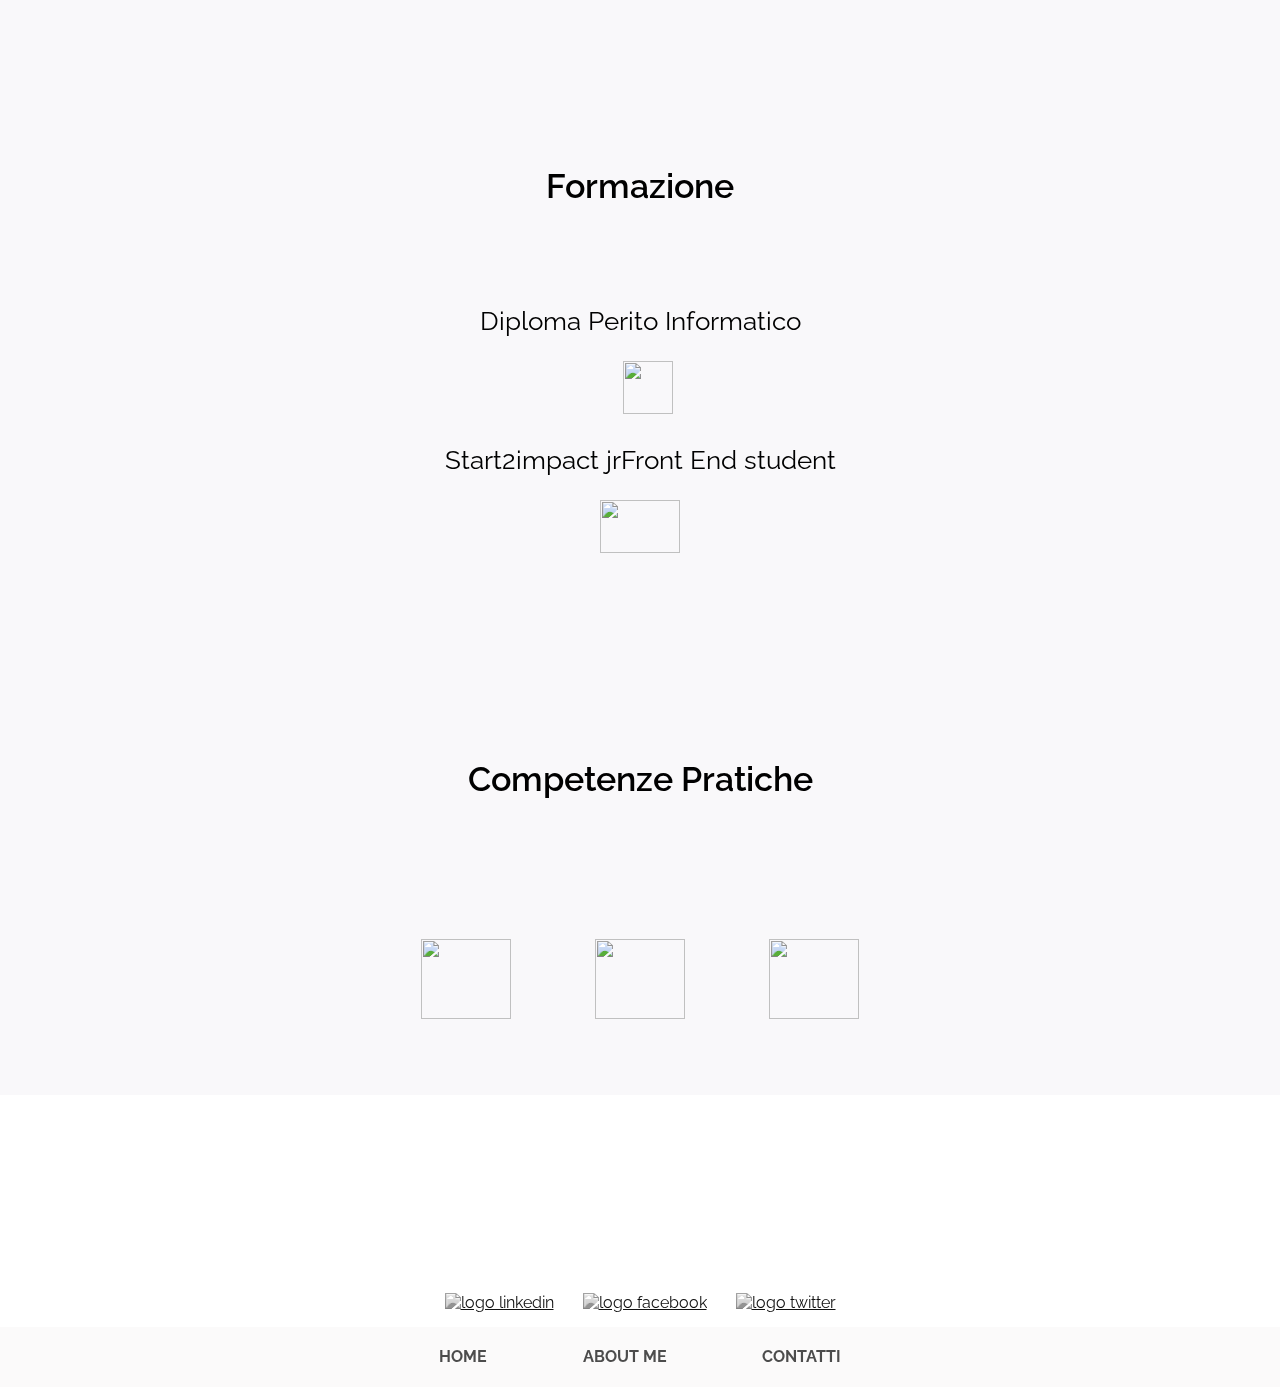
==== commit 1563bc10: "Add files via upload" ====
--- a/index.html
+++ b/index.html
@@ -42,15 +42,15 @@
             <div class="formazione">
                 <h1>Formazione</h1>
                  <p>Diploma Perito Informatico</p>
-                 <p><img id='grandezza4'src=diploma.png></p>
+                 <p><img id='grandezza4'src=img/diploma.png></p>
                  <p>Start2impact jrFront End student </p>
-                 <p><img id="grandezza" src="s2i.PNG"></p>
+                 <p><img id="grandezza" src="img/s2i.PNG"></p>
             </div>
              <div class="pratiche">
                 <h1>Competenze Pratiche</h1>
-                <img id='grandezza1'src=html-5.png> 
-                <img id='grandezza2'src=css.png> 
-                <img id='grandezza3'src=javascript.png>
+                <img id='grandezza1'src=img/html-5.png> 
+                <img id='grandezza2'src=img/css.png> 
+                <img id='grandezza3'src=img/javascript.png>
              </div>
              
          </div>
@@ -58,9 +58,9 @@
    <div class="footer-big-home">
            <div class="footer-home">
               
-                <a href="https://www.linkedin.com/in/paolo-muccigrosso-92b918146" target="_blank"><img id='social2'src="linkedin.png" alt="logo linkedin"></a>
-                <a href="https://www.facebook.com/paolo.muccigrosso " target="_blank"> <img id='social1'src='fb.png' alt="logo facebook"></a>
-                <a href="https://twitter.com/PaoloMuccigros2"><img id='social3'src="twitter.png" alt="logo twitter"></a>
+                <a href="https://www.linkedin.com/in/paolo-muccigrosso-92b918146" target="_blank"><img id='social2'src="img/linkedin.png" alt="logo linkedin"></a>
+                <a href="https://www.facebook.com/paolo.muccigrosso " target="_blank"> <img id='social1'src='img/fb.png' alt="logo facebook"></a>
+                <a href="https://twitter.com/PaoloMuccigros2" target="_blank"><img id='social3'src="img/twitter.png" alt="logo twitter"></a>
              
           </div>
     </div>  
--- a/style.css
+++ b/style.css
@@ -108,10 +108,10 @@
 }
 .skill {
     text-align: center;
-    margin-top: 10.714%;
+    margin-top: 200px;
 }
 .skill h1 {
-    margin-bottom: 7.142%;
+    margin-bottom: 100px;
     font-weight: 600;
     font-size: 2.125em;
 }
@@ -119,12 +119,11 @@
 .skill p{
     font-size: 1.625em;
     font-weight: 400;
-    margin-bottom: 3.571%;
+    margin-bottom: 50px;
 }
 .formazione {
     text-align: center;
-    margin-top: 10.714%;
-    margin-bottom: 10.714%;
+    margin-top: 200px;
  
 
 }
@@ -132,7 +131,7 @@
 .formazione h1{
     font-weight: 600;
     font-size: 2.125rem;
-    margin-bottom: 7.142%;
+    margin-bottom: 100px;
   
 
 }
@@ -143,7 +142,7 @@
 
     font-weight: 400;
     font-size: 1.625em;
-    margin-bottom: 1.785%;
+    margin-bottom: 25px;
 }
 
 #grandezza {
@@ -160,12 +159,12 @@
 }
 .pratiche {
     text-align: center;
-    margin-bottom: 3.571%
-}
-.pratiche h2 {
+    margin-top: 200px;
+}
+.pratiche h1 {
     font-weight: 600;
     font-size: 2.125em;
-    margin-bottom: 7.142%;
+    margin-bottom: 100px;
   
 
 }
@@ -209,7 +208,7 @@
   
 }
 #social1 {
-    max-width: 100%;
+    
     width: 70px;
     margin: 10px;
    
@@ -270,14 +269,6 @@
 
 }
  
-@media (max-width:500px) {
-    .wrapper h1 {
-        font-size: 1.5rem;
-    }
-    .wrapper p {
-        font-size: 1.2rem;
-    }
-}
 
 
 
@@ -292,22 +283,28 @@
     box-sizing: border-box;
 }
 
-.sfondo {
-    background-image: url('img/brain9.jpg');
-    background-position:50% 50% ;
-  
-  
-
-  
- 
-  
-
-
-}
+
+.sfondo_aboutme {
+    background-image: radial-gradient( #fbfd7f 0%, #a4afc7 100%);
+
+
+}
+
+
+
+  
+  
+
+  
+ 
+  
+
+
+
 
 .navbar_aboutme{
   
-    background-color: rgba(246, 245, 245, 0.664);
+    background-color: rgba(246, 245, 245, 0.205);
     padding: 0.714%;
     text-align: center;
     height: 60px;
@@ -339,6 +336,7 @@
 
 
 .container-about {
+   
     display:flex;
     justify-content: center;
     flex-wrap: wrap;
@@ -347,19 +345,20 @@
  
 }
 .header {
-    background-color:rgba(246, 245, 245, 0.664);
+    background-color:rgba(246, 245, 245, 0.205);
     margin: 0 auto;
     margin-top: 10.71%;;
     text-align: left;
     width: 78.57%;
     padding: 1.428%;
     max-width: 100%;
+    text-align: center;
 }
 
 
 .about {
    
-    background-color: rgba(246, 245, 245, 0.664);
+    background-color: rgba(246, 245, 245, 0.205);
     font-weight: 500;
     width: 78.57%;
     display: flex;
@@ -368,8 +367,10 @@
 }
 
 .about p {
-    width: 60%;
+    width: 65%;
     padding:1.428%;
+    font-size: 1.125rem;
+    line-height: 1.625rem;
     
 
 
@@ -386,9 +387,20 @@
     height: 350px;
 }
 .hobby p,
-.hobby h3 {
+.hobby h2 {
     width: 100%;
     padding-left: 1.428%;
+}
+.hobby h2 {
+    text-align: center;
+}
+.futuro p,
+.futuro h2 {
+    width: 100%;
+    padding-left: 1.428%;
+}
+.futuro h2 {
+    text-align: center;
 }
 
 .footer-big-aboutme {
@@ -454,6 +466,15 @@
 
 /* contatti */
 
+.sfondo_contatti {
+    background-image: radial-gradient( #fbfd7f 0%, #a2afce 100%);
+
+  
+
+
+}
+
+
 .navbar_contatti {
     background-color: rgba(7, 6, 6, 0.2);
     opacity: 0.8;
@@ -487,8 +508,11 @@
 
 }
 
+
 .intestazione {
     margin-bottom: 1,4285%;
+    text-align: center;
+    text-decoration: underline;
 
 
    
@@ -496,7 +520,8 @@
 
 .container {
     display: flex;
-    background-color: rgb(30, 210, 63);
+    text-align: center;
+    
    
    
    
@@ -508,16 +533,21 @@
 }
 #email-img {
     width: 50px;
+    display: block;
+    margin: 0 auto;
     margin-bottom: 2.8571%;
 
 }
 
 
 .sub-menu{
+    
+    background-color: rgba(247, 246, 249, 0.303);
     width: 50.00%;
     height: 50.00%;
-    border: 1px solid black;
     margin: 3.5718%;
+    border-style: outset;
+
   
 }
 .sub-menu h2{
@@ -532,6 +562,7 @@
     
 }
 
+
 .up-cellulare {
     margin: 1.428%;
     margin-top: 3.571%;
@@ -541,7 +572,10 @@
 #phone-img {
     max-width: 100%;
     width: 30px;
-    margin: 0.714%;
+    margin: 0 auto;
+    display: block;
+    margin-bottom: 2.8571%;
+
     
 }
 
@@ -551,18 +585,20 @@
     display: flex;
     flex-wrap: wrap;
     justify-content: space-between;
-    border: 1px solid black;
+   
+    margin-top: 150px;
 
    
 }
 .curriculum {
+    background-color: rgba(247, 246, 249, 0.31);
     text-align: center;
     width: 28.57%;
     height: 14%;
     font-size: 1.312em;
     margin-top: 3.571%;
     margin-bottom: 1.428;
-    border: black 1px solid;
+  
 }
 
 
@@ -579,6 +615,17 @@
  .footer-contatti a:hover {   
     filter: grayscale(0);
  }
+ .work {
+     text-align: center;
+     margin-top: 100px;
+ }
+
+ .work img {
+    margin: 0 auto;
+    margin-top: 30px;
+    display: block;
+    max-width: 100%;
+}
 
 @media (max-width:769px) {
 
@@ -591,6 +638,7 @@
         justify-content: center;
     }
     .curriculum {
+        margin-top: 150px;
         width: 50%;
     }
   
@@ -599,3 +647,4 @@
 
 
 
+
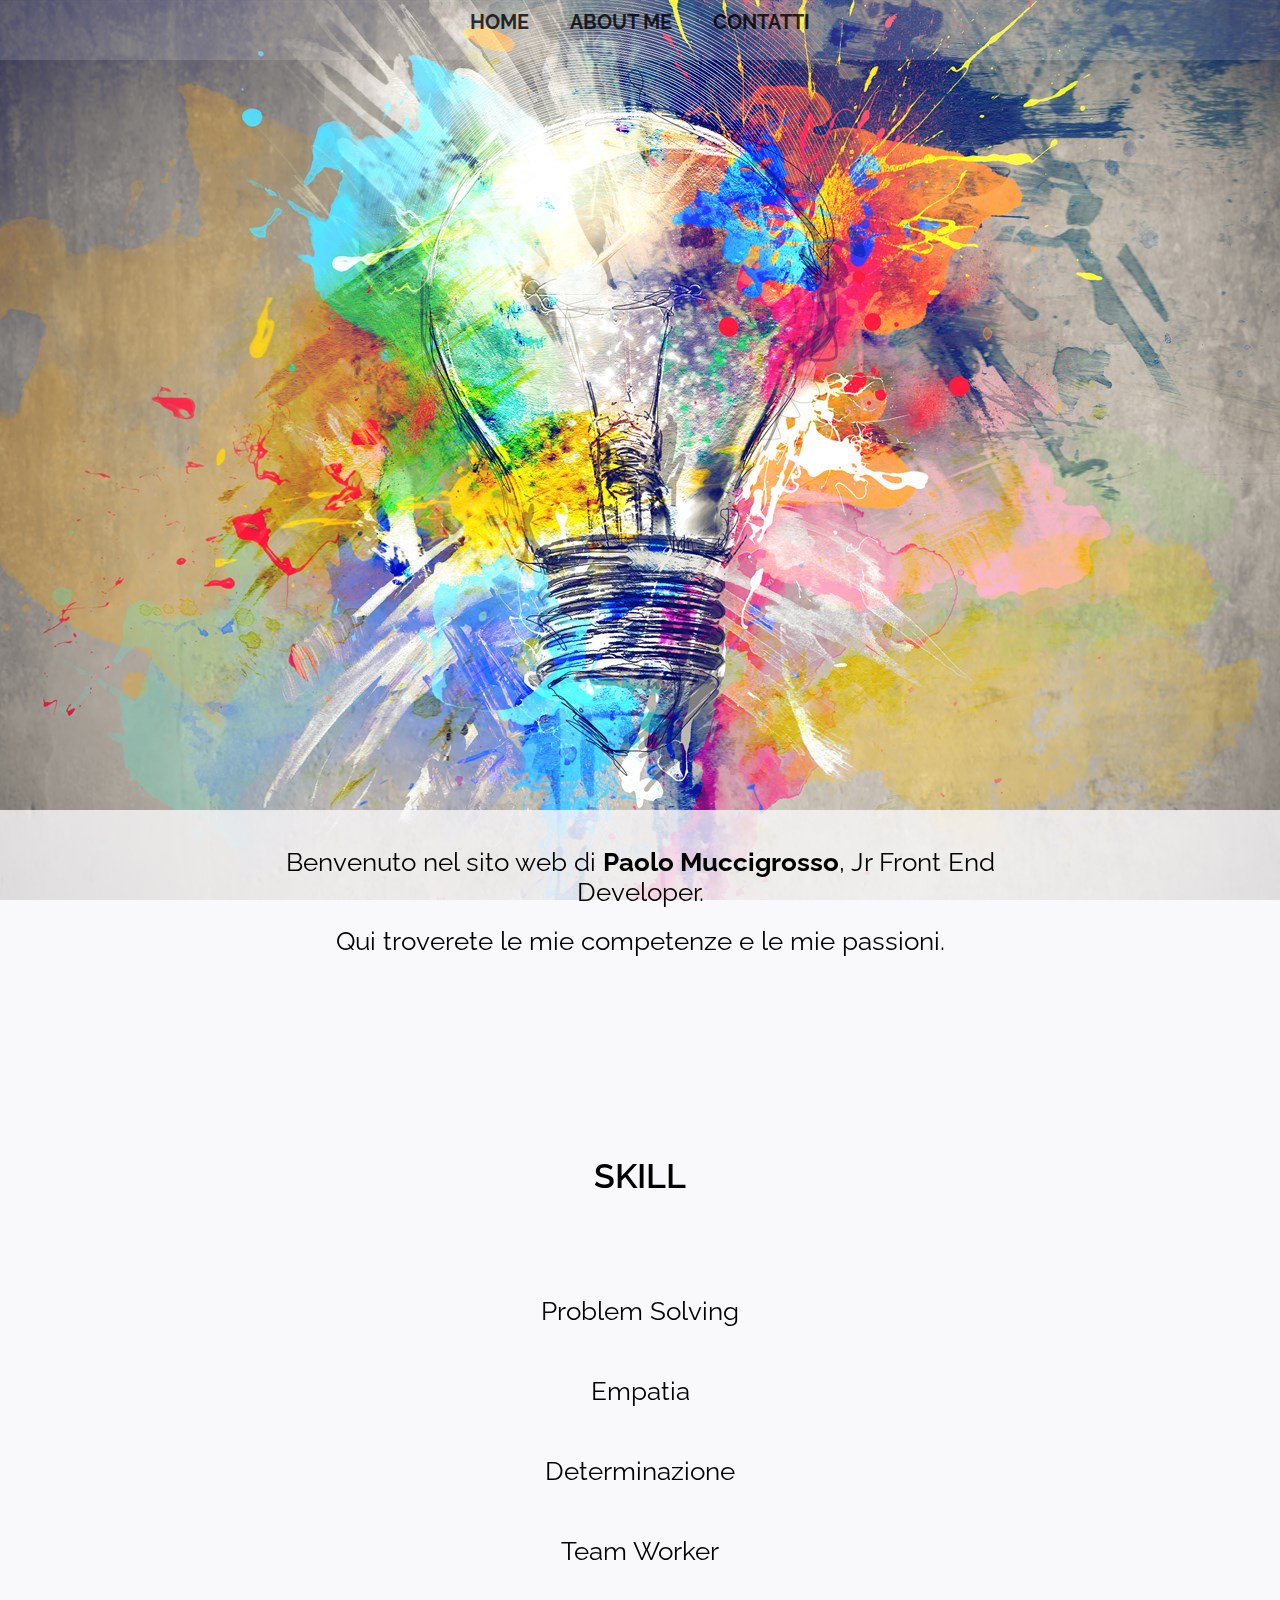
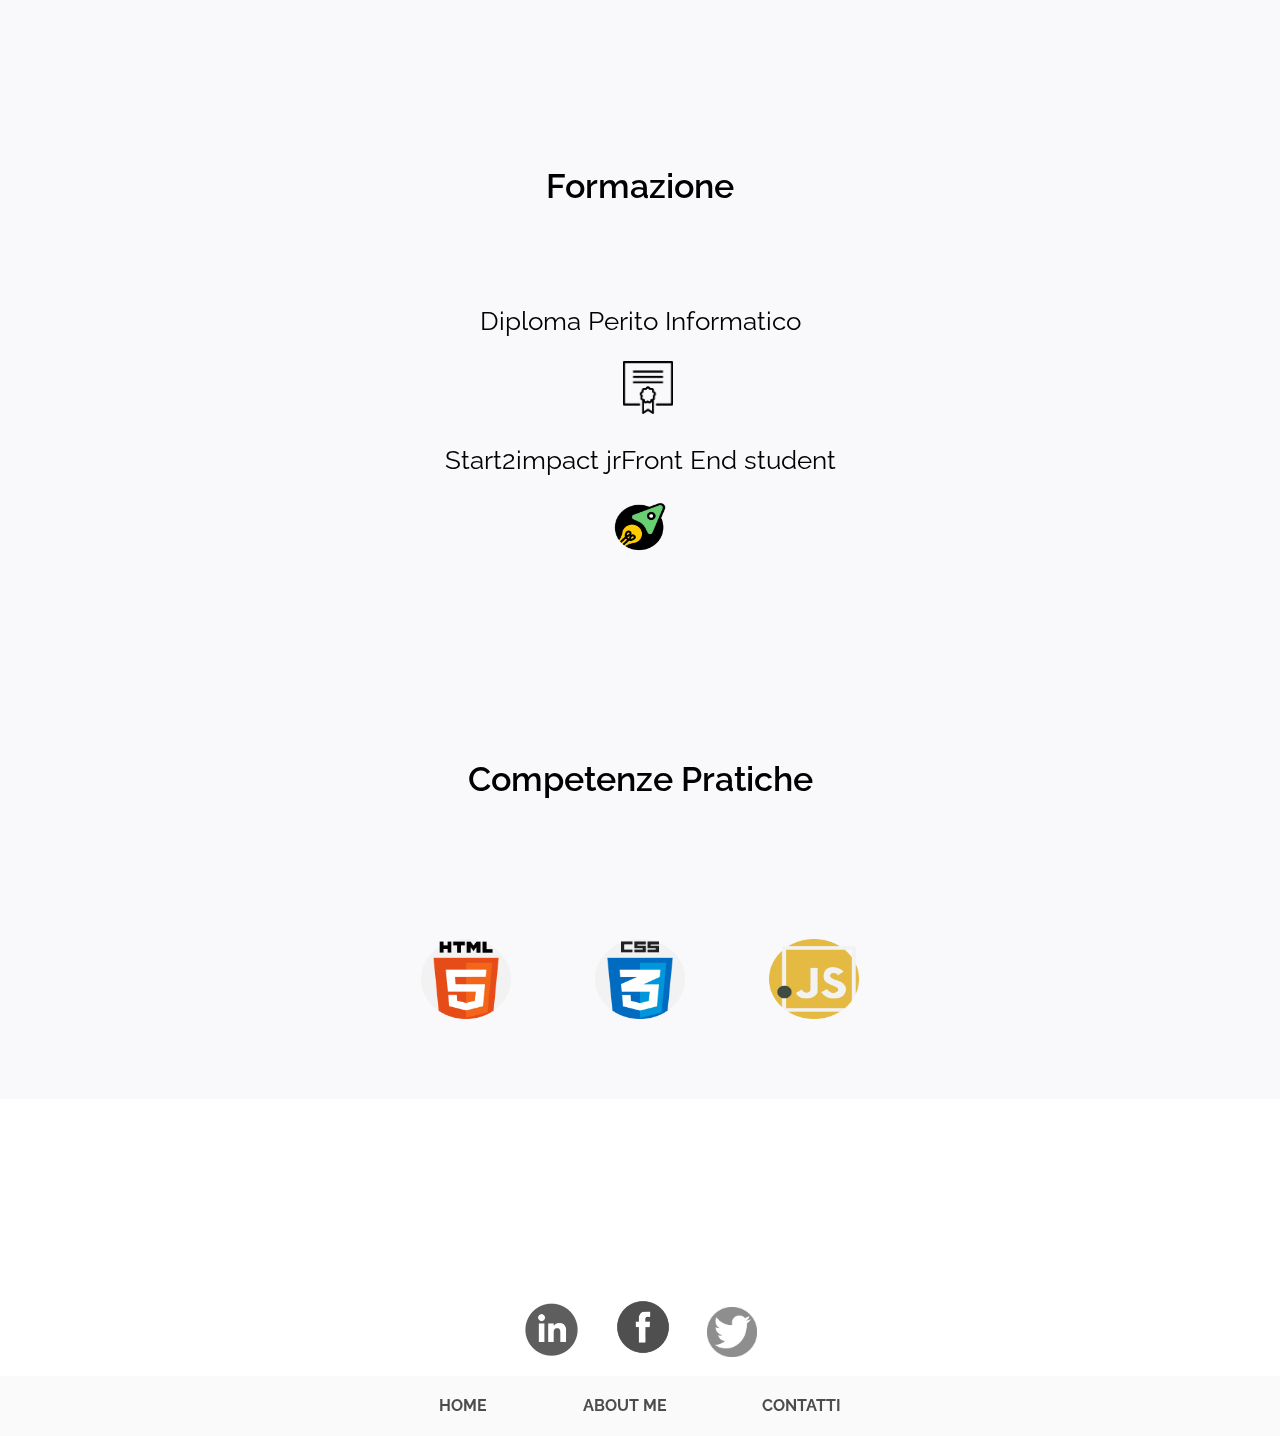
==== commit 72f257b1: "Update index.html" ====
--- a/index.html
+++ b/index.html
@@ -42,15 +42,15 @@
             <div class="formazione">
                 <h1>Formazione</h1>
                  <p>Diploma Perito Informatico</p>
-                 <p><img id='grandezza4'src=img/diploma.png></p>
+                 <p><img id='grandezza4'src=diploma.png></p>
                  <p>Start2impact jrFront End student </p>
-                 <p><img id="grandezza" src="img/s2i.PNG"></p>
+                 <p><img id="grandezza" src="s2i.PNG"></p>
             </div>
              <div class="pratiche">
                 <h1>Competenze Pratiche</h1>
-                <img id='grandezza1'src=img/html-5.png> 
-                <img id='grandezza2'src=img/css.png> 
-                <img id='grandezza3'src=img/javascript.png>
+                <img id='grandezza1'src=html-5.png> 
+                <img id='grandezza2'src=css.png> 
+                <img id='grandezza3'src=javascript.png>
              </div>
              
          </div>
@@ -58,9 +58,9 @@
    <div class="footer-big-home">
            <div class="footer-home">
               
-                <a href="https://www.linkedin.com/in/paolo-muccigrosso-92b918146" target="_blank"><img id='social2'src="img/linkedin.png" alt="logo linkedin"></a>
-                <a href="https://www.facebook.com/paolo.muccigrosso " target="_blank"> <img id='social1'src='img/fb.png' alt="logo facebook"></a>
-                <a href="https://twitter.com/PaoloMuccigros2" target="_blank"><img id='social3'src="img/twitter.png" alt="logo twitter"></a>
+                <a href="https://www.linkedin.com/in/paolo-muccigrosso-92b918146" target="_blank"><img id='social2'src="linkedin.png" alt="logo linkedin"></a>
+                <a href="https://www.facebook.com/paolo.muccigrosso " target="_blank"> <img id='social1'src='fb.png' alt="logo facebook"></a>
+                <a href="https://twitter.com/PaoloMuccigros2" target="_blank"><img id='social3'src="twitter.png" alt="logo twitter"></a>
              
           </div>
     </div>  
--- a/style.css
+++ b/style.css
@@ -68,7 +68,7 @@
     background-position: 50% 50%;
     background-repeat: no-repeat;
     background-size: cover;
-    background-image: url('img/idea.jpg')
+    background-image: url('idea.jpg')
   }
 
   .intra-parallax {
@@ -526,7 +526,7 @@
    
    
     flex-direction: column;
-    border: 1% solid black;
+    
     
    
 
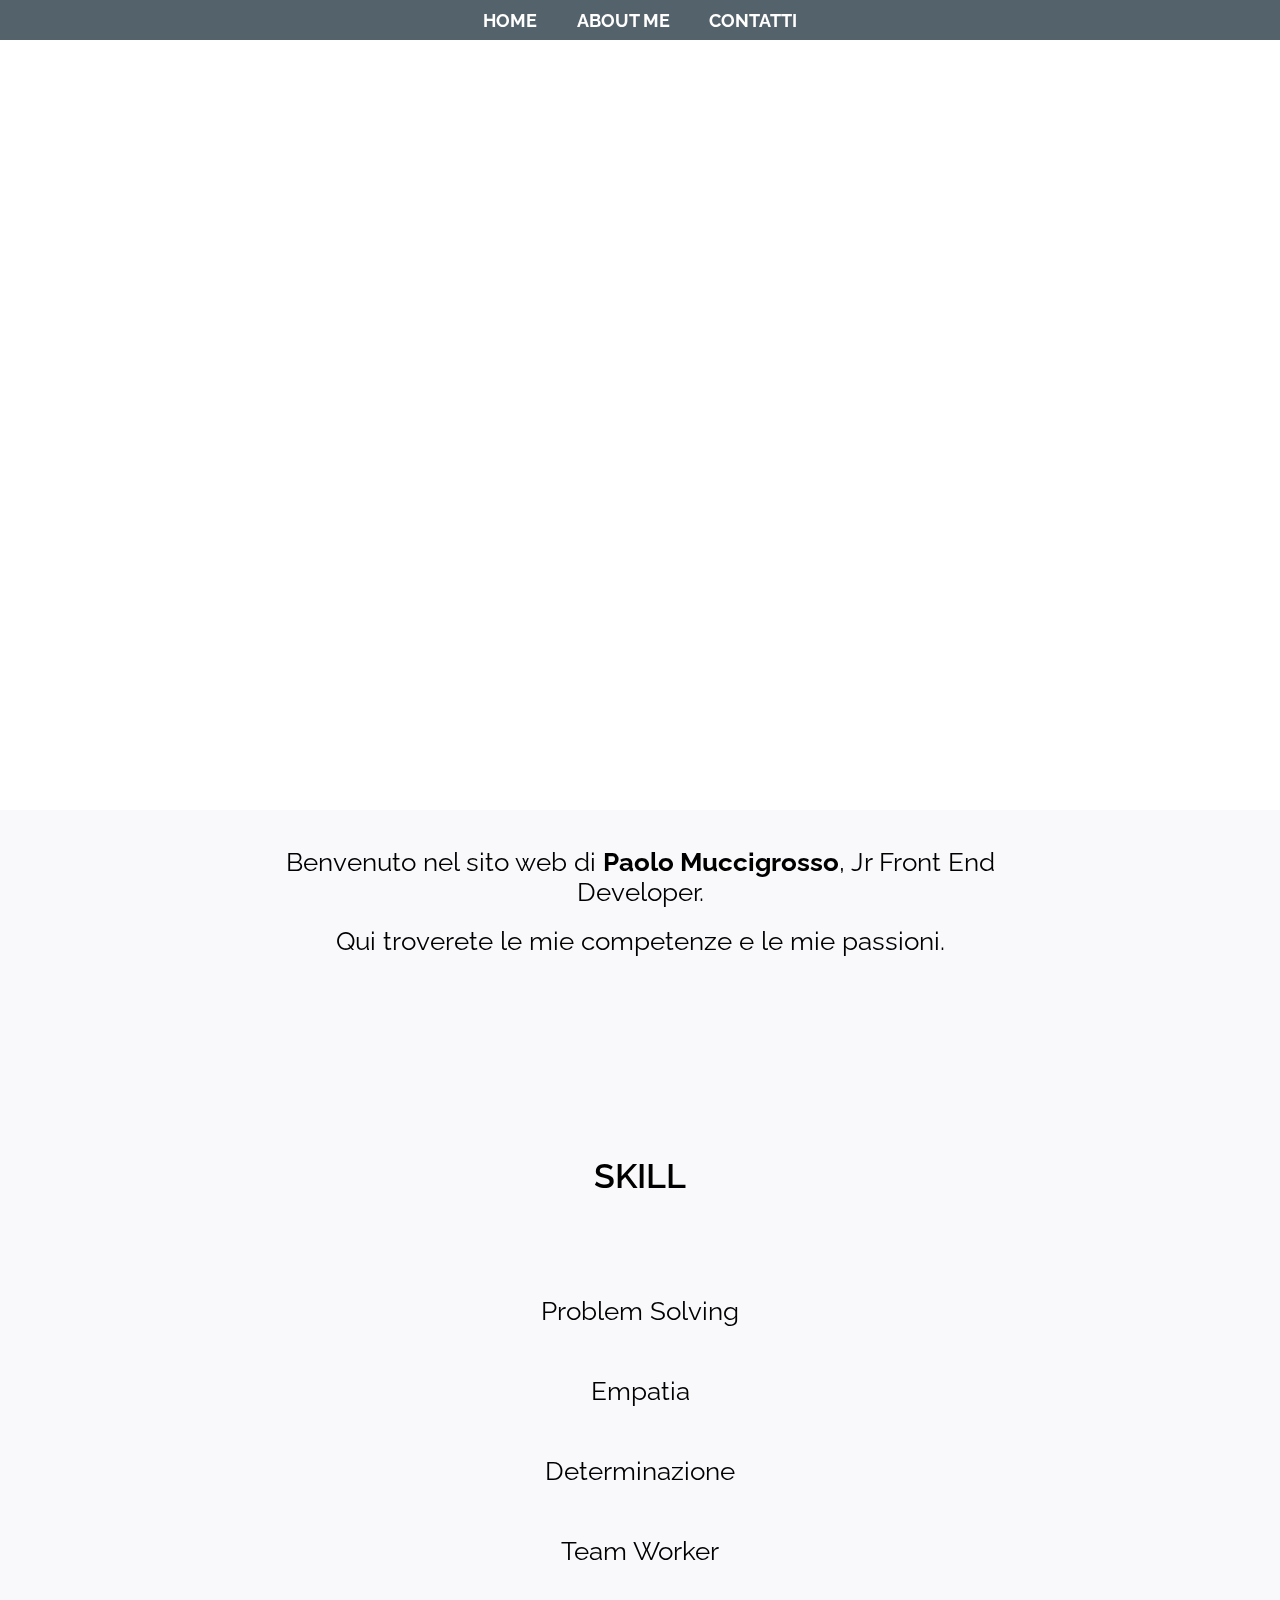
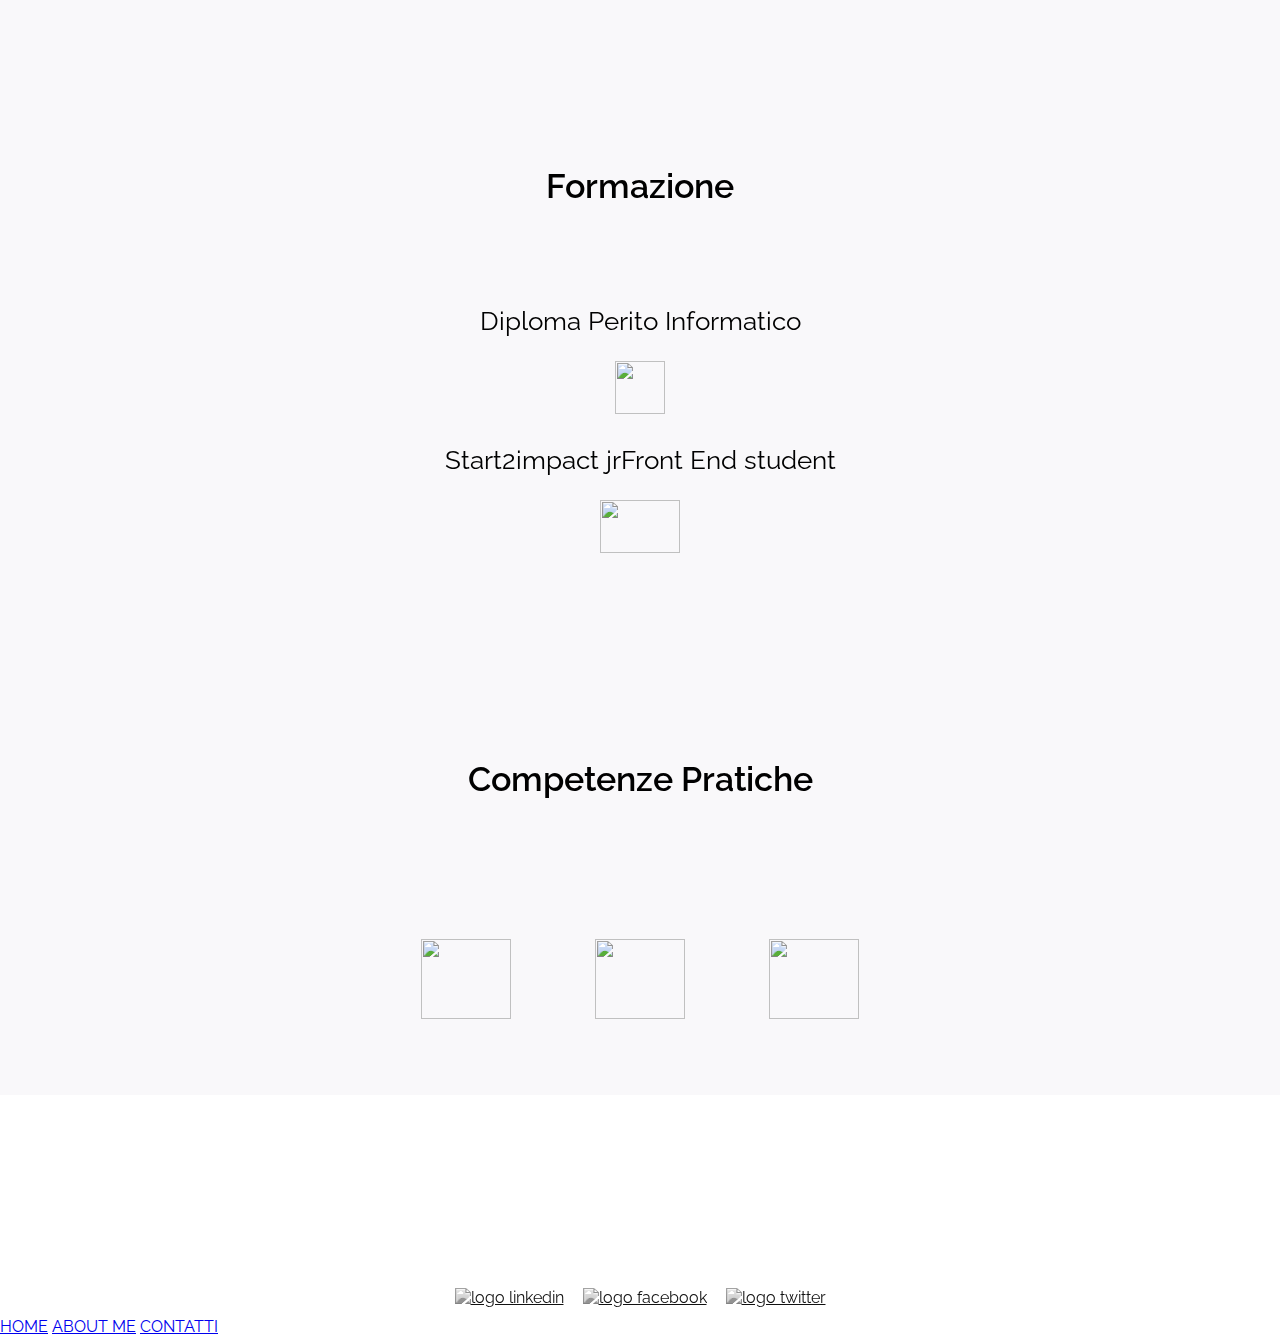
==== commit af61e3ed: "Add files via upload" ====
--- a/index.html
+++ b/index.html
@@ -11,63 +11,62 @@
     <title>Paolo Muccigrosso</title>
 </head>
 <body> 
-        
-
-    <div class="container-z-index-priority">
-        
-          <div class="parallax-box">
-             <div class="fix-box">
-                   <div class="navbar_home">
-                    <a  href="index.html">HOME</a> 
-                    <a  href="aboutme.html">ABOUT ME</a>
-                    <a  href="contatti.html">CONTATTI</a>
-                   </div>
-               </div>
+    <div class="navbar_home">
+        <a  href="index.html">HOME</a> 
+        <a  href="aboutme.html">ABOUT ME</a>
+        <a  href="contact.html">CONTATTI</a>
+    </div>
+    
+   
+    <div class="container_z_index_priority">
+         <div class="parallax_box">
+            <div class="fix_box">
+                
+           </div>
           </div>
    </div>  
    
-    <div class="intra-parallax"> 
+    <div class="intra_parallax"> 
         <div class="wrapper">
              <div class="presentation">
                 <p>Benvenuto nel sito web di <b>Paolo Muccigrosso</b>, Jr Front End Developer.</p> </br>
                 <p>Qui troverete le mie competenze e le mie passioni.</p>
             </div>
              <div class="skill">
-                 <h1>SKILL</h1>
+                 <h2>SKILL</h2>
                  <p>Problem Solving</p> 
                  <p>Empatia</p>
                  <p>Determinazione</p>
                  <p>Team Worker</p>
             </div>
-            <div class="formazione">
-                <h1>Formazione</h1>
+            <div class="formation">
+                <h2>Formazione</h2>
                  <p>Diploma Perito Informatico</p>
-                 <p><img id='grandezza4'src=diploma.png></p>
+                 <p><img id='academic'src="asset/img/diploma.png"></p>
                  <p>Start2impact jrFront End student </p>
-                 <p><img id="grandezza" src="s2i.PNG"></p>
+                 <p><img id="Start2impact" src="asset/img/s2i.PNG"></p>
             </div>
-             <div class="pratiche">
-                <h1>Competenze Pratiche</h1>
-                <img id='grandezza1'src=html-5.png> 
-                <img id='grandezza2'src=css.png> 
-                <img id='grandezza3'src=javascript.png>
+             <div class="competence">
+                <h2>Competenze Pratiche</h2>
+                <img id='html_logo'src="asset/img/html-5.png"> 
+                <img id='css_logo'src="asset/img/css.png"> 
+                <img id='js_logo'src="asset/img/javascript.png">
              </div>
              
          </div>
   </div>
-   <div class="footer-big-home">
-           <div class="footer-home">
-              
-                <a href="https://www.linkedin.com/in/paolo-muccigrosso-92b918146" target="_blank"><img id='social2'src="linkedin.png" alt="logo linkedin"></a>
-                <a href="https://www.facebook.com/paolo.muccigrosso " target="_blank"> <img id='social1'src='fb.png' alt="logo facebook"></a>
-                <a href="https://twitter.com/PaoloMuccigros2" target="_blank"><img id='social3'src="twitter.png" alt="logo twitter"></a>
-             
-          </div>
+  
+   <div class="footer_big_home">
+           <div class="footer_home">
+                <a href="https://www.linkedin.com/in/paolo-muccigrosso-92b918146" target="_blank"><img id='linkedin_logo'src="asset/img/linkedin.png" alt="logo linkedin"></a>
+                <a href="https://www.facebook.com/paolo.muccigrosso " target="_blank"> <img id='fb_logo'src='asset/img/fb.png' alt="logo facebook"></a>
+                <a href="https://twitter.com/PaoloMuccigros2" target="_blank"><img id='twitter_logo'src="asset/img/twitter.png" alt="logo twitter"></a>
+            </div>
     </div>  
     <div class="navbar_home_down">
              <a  href="index.html">HOME</a> 
              <a  href="aboutme.html">ABOUT ME</a>
-               <a  href="contatti.html">CONTATTI</a>
+               <a  href="contact.html">CONTATTI</a>
     </div>  
        
 
--- a/style.css
+++ b/style.css
@@ -13,19 +13,23 @@
 
 
 
-.navbar_home{
-    background-color: rgba(245, 240, 240, 0.2);
-    opacity: 0.8;
+
+.navbar_home { 
+    width: 100%;
+    z-index: 31;
+    background-color: rgba(65, 81, 92, 0.9);
+    position:fixed;
     padding: 10px;
     text-align: center;
-    height: 60px;
-    font-size: 1.25em;
+    height: 40px;
+    font-size: 1.125rem;
     font-weight: bold;
     font-family: 'Raleway', sans-serif;
   
 }
 .navbar_home a {  
-color: rgb(5, 5, 5);    
+    height: 10.71%;
+color: rgb(255, 255, 255);    
 margin-left: 1.428%; 
 margin-right: 1.428%; 
 }
@@ -47,7 +51,7 @@
 
 
 
-.parallax-box {
+.parallax_box {
     position: relative;
     display: block;
     width: 100%;
@@ -57,7 +61,7 @@
   
   }
   
-.fix-box {
+.fix_box {
     position: fixed;
     top: 0;
     left: 0;
@@ -68,10 +72,10 @@
     background-position: 50% 50%;
     background-repeat: no-repeat;
     background-size: cover;
-    background-image: url('idea.jpg')
+    background-image: url('asset/img/idea.jpg');
   }
 
-  .intra-parallax {
+  .intra_parallax {
     position: relative;
     z-index: 30;
     background-color: rgb(247, 246, 249, 0.8);
@@ -110,7 +114,7 @@
     text-align: center;
     margin-top: 200px;
 }
-.skill h1 {
+.skill h2 {
     margin-bottom: 100px;
     font-weight: 600;
     font-size: 2.125em;
@@ -121,14 +125,14 @@
     font-weight: 400;
     margin-bottom: 50px;
 }
-.formazione {
+.formation {
     text-align: center;
     margin-top: 200px;
  
 
 }
 
-.formazione h1{
+.formation h2{
     font-weight: 600;
     font-size: 2.125rem;
     margin-bottom: 100px;
@@ -136,7 +140,7 @@
 
 }
     
-    .formazione p {
+    .formation p {
     margin-left: 3.571%;
     margin-right: 3.571%;
 
@@ -145,23 +149,23 @@
     margin-bottom: 25px;
 }
 
-#grandezza {
+#Start2impact {
   
     width: 80px;
     height: 53px;
 
 
 }
-#grandezza4{
-    margin-left: 15px;
+
+#academic {
     width: 50px;
     height: 53px;
 }
-.pratiche {
+.competence {
     text-align: center;
     margin-top: 200px;
 }
-.pratiche h1 {
+.competence h2 {
     font-weight: 600;
     font-size: 2.125em;
     margin-bottom: 100px;
@@ -169,114 +173,77 @@
 
 }
 
-#grandezza1{
+#html_logo{
     margin: 40px;
     width: 90px;
     height: 80px;
 }
 
 
-#grandezza2{
+#css_logo{
     margin: 40px;
     width: 90px;
     height: 80px;
 }
-#grandezza3{
+#js_logo{
     margin: 40px;
     width: 90px;
     height: 80px;
 }
 
 
-.footer-big-home {
+.footer_big_home {
     text-align: center;
     position: relative;
     height: 10.71%;
 
 }
 
-.footer-big-home p {
+.footer_big_home p {
     font-size: 25px;
     font-weight: bold;
     font-family:'Raleway', sans-serif; ;
     margin-bottom:1.428%;
    
 }
-.footer-home {
+.footer_home {
     margin-top: 14.28%;
     position: relative;
   
 }
-#social1 {
-    
+
+#linkedin_logo{
+    
+    width: 55px;
+    margin: 10px;
+
+   
+    
+}
+
+#fb_logo {
+
     width: 70px;
+    margin: 5px;
+
+    
+}
+#twitter_logo {
+    width: 53px;
     margin: 10px;
-   
-    
-}
-
-#social2 {
-
-    width: 55px;
-    margin: 15px;
-    
-}
-#social3 {
-    width: 50px;
-    margin: 15px;
-}
-.footer-home a {
+
+} 
+
+
+
+.footer_home a {
     filter: grayscale(100%);
  }
- .footer-home a:hover {   
+ .footer_home a:hover {   
     filter: grayscale(0);
 }
-.navbar_home_down{
-    
-    background-color: rgb(246, 245, 245);
-    opacity: 0.7;
-    height: 60px;
-    text-align: center;
-    font-size: 1rem;
-    font-weight: bold;
-    font-family: 'Raleway', sans-serif;
-    padding-top: 20px;
-}
-.navbar_home_down a {  
-    margin: 3.571%;
-    padding-top: 1.428%;
-    color: black;
-
-
-
-
-
-
-
-}
-
-.navbar_home_down a:visited {
-   text-decoration: none;
-}
-
-.navbar_home_down a:link {
-   text-decoration: none;
-
-}
-
-.navbar_home_down a:hover{
-    text-decoration: underline;
-
-}
- 
-
-
-
-
-
-
-
-/* aboutme.html */
+
+ /* aboutme.html */
 * {
     margin: 0;
     padding: 0;
@@ -284,37 +251,25 @@
 }
 
 
-.sfondo_aboutme {
-    background-image: radial-gradient( #fbfd7f 0%, #a4afc7 100%);
-
-
-}
-
-
-
-  
-  
-
-  
- 
-  
-
-
-
-
+.bg_aboutme {
+    background-image: radial-gradient( #ffffb7 0%, #a4afc7 100%);
+
+
+}
 .navbar_aboutme{
-  
-    background-color: rgba(246, 245, 245, 0.205);
-    padding: 0.714%;
-    text-align: center;
-    height: 60px;
-    font-size: 1.25em;
+    position: sticky;
+    top: 0;
+    background-color:rgba(65, 81, 92, 0.9);
+    padding: 10px;
+    text-align: center;
+    height: 40px;
+    font-size: 1.125em;
     font-weight: bold;
     font-family: 'Raleway', sans-serif;
   
 }
 .navbar_aboutme a {  
-color: rgb(5, 5, 5);    
+color: rgb(255, 255, 255);    
 margin-left: 1.428%; 
 margin-right: 1.428%;
 }
@@ -335,24 +290,36 @@
 }
 
 
-.container-about {
-   
+.container_about {
     display:flex;
     justify-content: center;
     flex-wrap: wrap;
-
-    padding: 0;
- 
+    margin-top: 10.71%;;
+}
+
+.container_about p {
+    padding: 30px;
+    font-size: 1.125rem;
+    line-height: 1.625rem;
+}
+.container_about h2 {
+    text-align: center;
+    padding: 1.428%;
+}
+.container_about img {
+    margin-top: 100px;
+  
+    width: 370x;
+    height: 370px;
+    padding: 30px;
 }
 .header {
     background-color:rgba(246, 245, 245, 0.205);
-    margin: 0 auto;
-    margin-top: 10.71%;;
-    text-align: left;
     width: 78.57%;
-    padding: 1.428%;
     max-width: 100%;
-    text-align: center;
+}
+.header_contact h2 {
+    font-size: 1.56rem;
 }
 
 
@@ -364,46 +331,24 @@
     display: flex;
     justify-content: space-between;
     flex-wrap: wrap;
+   
 }
 
 .about p {
-    width: 65%;
-    padding:1.428%;
-    font-size: 1.125rem;
-    line-height: 1.625rem;
-    
-
-
- }
-.profilo {
-    padding: 1.428%;
-    
-   
-}
-.profilo img {
-    width: 100%;
-    max-width: 100%;
-    width: 350px;
-    height: 350px;
-}
-.hobby p,
-.hobby h2 {
-    width: 100%;
-    padding-left: 1.428%;
-}
-.hobby h2 {
-    text-align: center;
-}
-.futuro p,
-.futuro h2 {
-    width: 100%;
-    padding-left: 1.428%;
-}
-.futuro h2 {
-    text-align: center;
-}
-
-.footer-big-aboutme {
+    width: 60%;
+}
+
+
+
+.description {
+    background-color: rgba(246, 245, 245, 0.205);
+    width: 78.57%;
+    margin: 2.857%;
+ 
+    
+}
+
+.footer_big_aboutme {
  
     text-align: center;
     position: relative;
@@ -412,28 +357,19 @@
     color: rgb(0, 0, 0);
 }
 
-.footer-big-aboutme p {
+.footer_big_aboutme p {
     font-size: 25px;
     font-weight: bold;
     font-family:'Raleway', sans-serif; ;
     margin-bottom: 2.857%;
     margin-top: 14.28%;
 }
-.footer-aboutme {
+.footer_aboutme {
 
     margin-top: 10.714%;
-  
-
-  
-}
-.footer-aboutme a {
+  }
+.footer_aboutme a {
     filter: grayscale(100%);
- }
- .footer-aboutme a:hover {   
-    filter: grayscale(0);
- }
- .navbar_home_down {
-     background-color: rgba(246, 245, 245, 0.664);
  }
 
 @media (max-width:1200px){
@@ -443,11 +379,15 @@
    .about p {
        flex-basis: 100%;
    }
-   .profilo img {
+   .profile img {
     max-width: 100%;
+    height: auto;
     width: 100%;
+    }
+   .container_about img {
     width: 450px;
     height: 450px;
+    margin-top: 3.571%;
    }
  
 
@@ -455,8 +395,9 @@
 
 @media (max-width:500px) {
 
-    .profilo img {
+    .profile img {
         max-width: 100%;
+        height: auto;
         width: 300px;
         height: 300px;
        }
@@ -464,52 +405,54 @@
 
 }
 
-/* contatti */
-
-.sfondo_contatti {
-    background-image: radial-gradient( #fbfd7f 0%, #a2afce 100%);
-
-  
-
-
-}
-
-
-.navbar_contatti {
-    background-color: rgba(7, 6, 6, 0.2);
-    opacity: 0.8;
-    text-align: center;
-    height: 3.75em;
-    font-size: 1.25em;
+/* contact */
+
+.bg_contact {
+    background-image: radial-gradient( #ffffb7 0%, #a2afce 100%);
+
+  
+
+
+}
+
+
+.navbar_contact {
+    position: sticky;
+    top: 0;
+    background-color: rgba(65, 81, 92, 0.9);
+    text-align: center;
+    padding: 10px;
+    height: 40px;
+    font-size: 1.125em;
     font-weight: bold;
     font-family: 'Raleway', sans-serif;
-    padding-top: 1.428%;
-    
-  
-}
-.navbar_contatti a {  
-color: rgb(5, 5, 5);    
+  
+    
+  
+}
+.navbar_contact a {  
+color: rgb(255, 255, 255);    
 margin-left: 1.428%;
 margin-right: 1.428%;
 }
 
-.navbar_contatti a:visited {
+.navbar_contact a:visited {
    text-decoration: none;
 }
 
-.navbar_contatti a:link {
+.navbar_contact a:link {
    text-decoration: none;
 
 }
 
-.navbar_contatti a:hover{
+.navbar_contact a:hover{
     color: rgb(247, 247, 2);
  
 
 }
 
 
-.intestazione {
+.header_contact {
     margin-bottom: 1,4285%;
     text-align: center;
     text-decoration: underline;
@@ -521,55 +464,85 @@
 .container {
     display: flex;
     text-align: center;
-    
-   
-   
-   
     flex-direction: column;
-    
-    
-   
-
-}
-#email-img {
-    width: 50px;
-    display: block;
+    }
+.email{
+    margin: 30px;
+}
+
+
+
+
+#fromName {
+ padding: 10px;   
+ display: block;   
+ height: 2.142%;
+ margin-bottom: 1.428;
+ 
+}
+#msg {
+    width: 100%;
+    padding: 10px;
+}
+#msg:hover {
+  background-color: rgba(246, 245, 245, 0.205);
+  border:3px solid black;
+
+}
+#fromName:hover {
+    background-color: rgba(246, 245, 245, 0.205);
+    border:3px solid black;
+  }
+
+
+.form_control {
+    border: 1px solid rgba(26, 26, 26, 0.529);
+    margin-bottom: 20px;
+    width: 50%;
+    outline: none;
+
+}
+textarea {
+    resize: vertical;
+ 
+
+}
+#button {
+
     margin: 0 auto;
-    margin-bottom: 2.8571%;
-
-}
-
-
-.sub-menu{
+    width: 30%;
+    height:60px;
+    border: 1px solid rgba(26, 26, 26, 0.529);
+  background-color: rgb(255, 255, 255);
+ 
+
+
+}
+
+
+.sub_menu{
     
     background-color: rgba(247, 246, 249, 0.303);
     width: 50.00%;
     height: 50.00%;
     margin: 3.5718%;
-    border-style: outset;
-
-  
-}
-.sub-menu h2{
+   
+
+  
+}
+.sub_menu h2{
     margin-left: 2.142% ;
-}
-.up-email { 
-   
-    margin: 1.4285%;
-    margin-top:2.142%;
-    margin-left:2.142% ;
- 
-    
-}
-
-
-.up-cellulare {
+
+}
+
+
+.up_cellular {
     margin: 1.428%;
     margin-top: 3.571%;
  
 }
 
-#phone-img {
+#phone_img {
     max-width: 100%;
     width: 30px;
     margin: 0 auto;
@@ -579,7 +552,7 @@
     
 }
 
-.ordine {
+.order {
     width: 80.57%;
     margin: 0 auto ;
     display: flex;
@@ -598,21 +571,35 @@
     font-size: 1.312em;
     margin-top: 3.571%;
     margin-bottom: 1.428;
-  
-}
-
-
-.footer-big-contatti {
+}
+.curriculum a:visited {
+    text-decoration: none;
+ }
+ 
+ .curriculum a:link {
+    text-decoration: none;
+ 
+ }
+ 
+ .curriculum a:hover{
+     color: rgb(0, 0, 0);
+  
+ 
+ }
+ 
+
+
+.footer_big_contatti {
     margin-top: 7.142%;
     height: 10.71%;
     color: rgb(0, 0, 0);
 }
 
 
-.footer-contatti a {
+.footer_contatti a {
     filter: grayscale(100%);
  }
- .footer-contatti a:hover {   
+ .footer_contatti a:hover {   
     filter: grayscale(0);
  }
  .work {
@@ -629,17 +616,18 @@
 
 @media (max-width:769px) {
 
-    .sub-menu {
+    .sub_menu {
         flex-basis: 100%;
         text-align: center;
      
     }
-    .ordine {
+    .order {
         justify-content: center;
     }
     .curriculum {
         margin-top: 150px;
-        width: 50%;
+        width: 400px
+      
     }
   
    
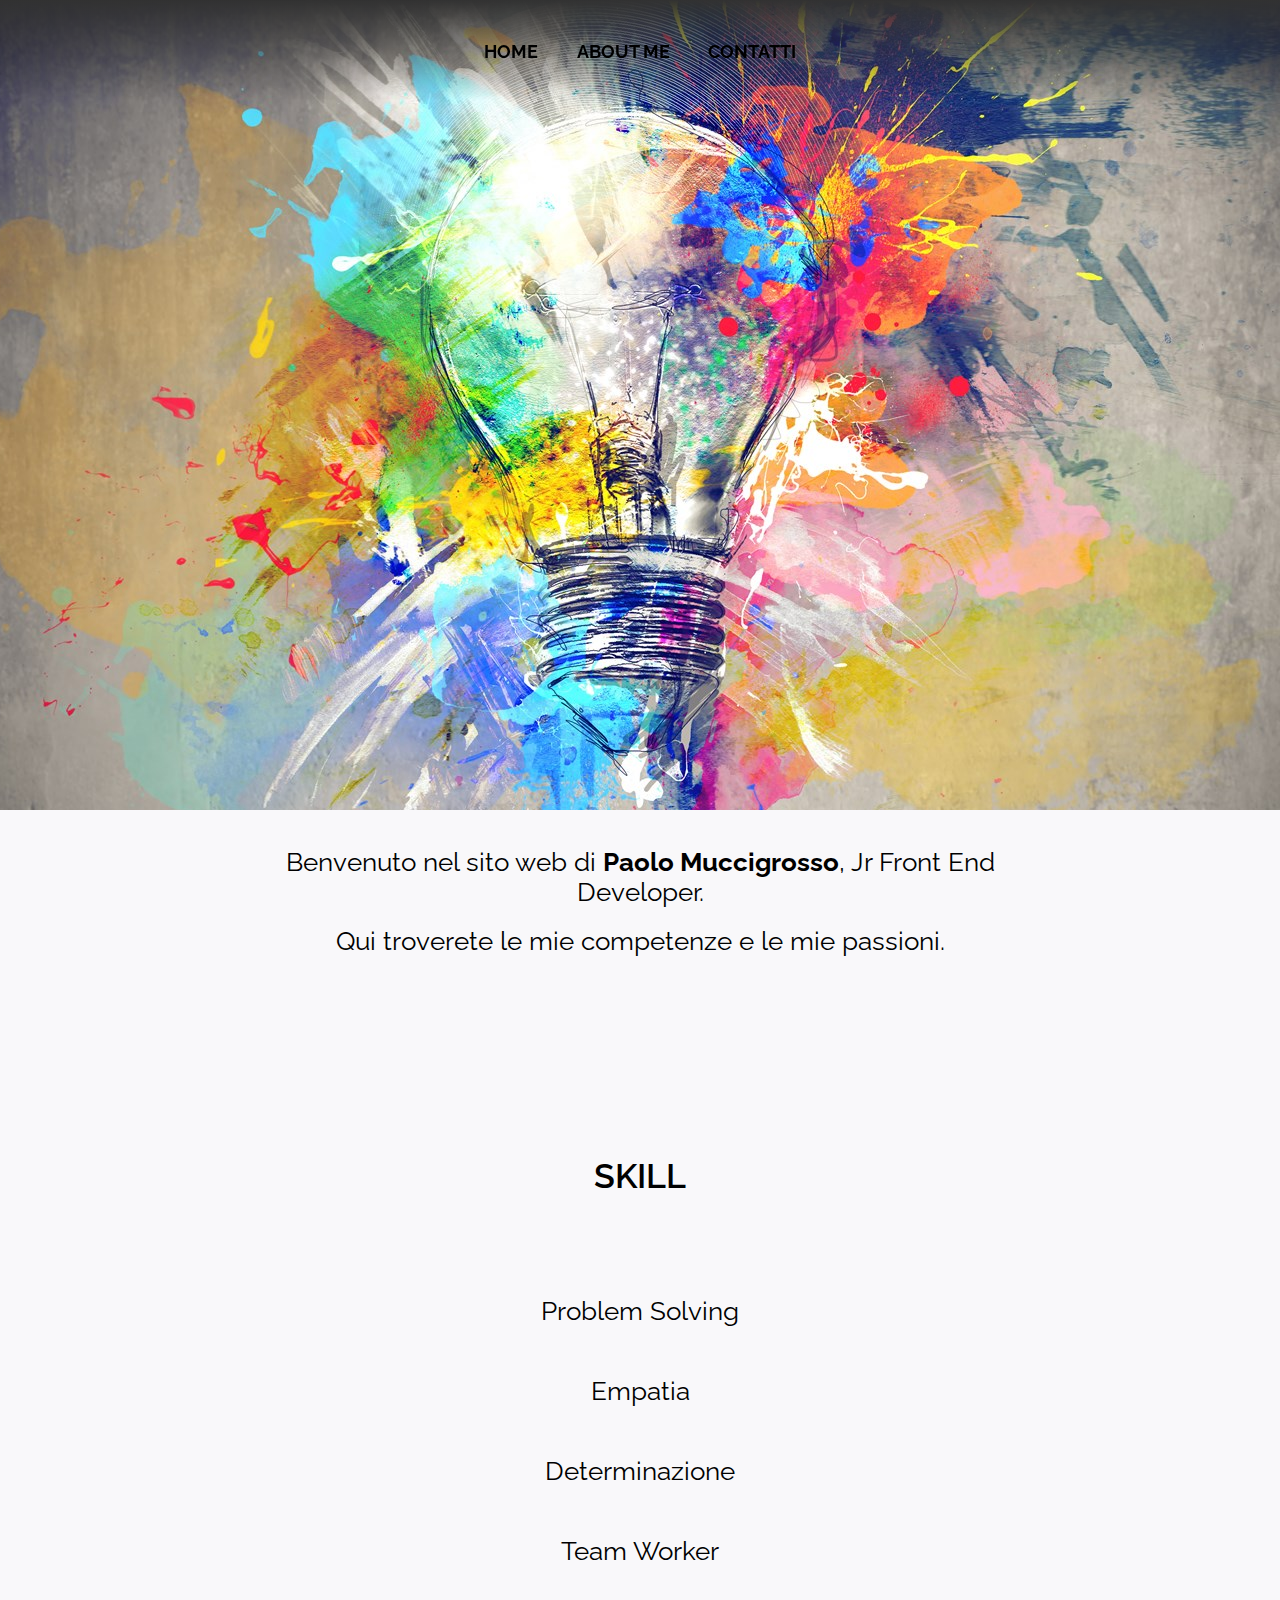
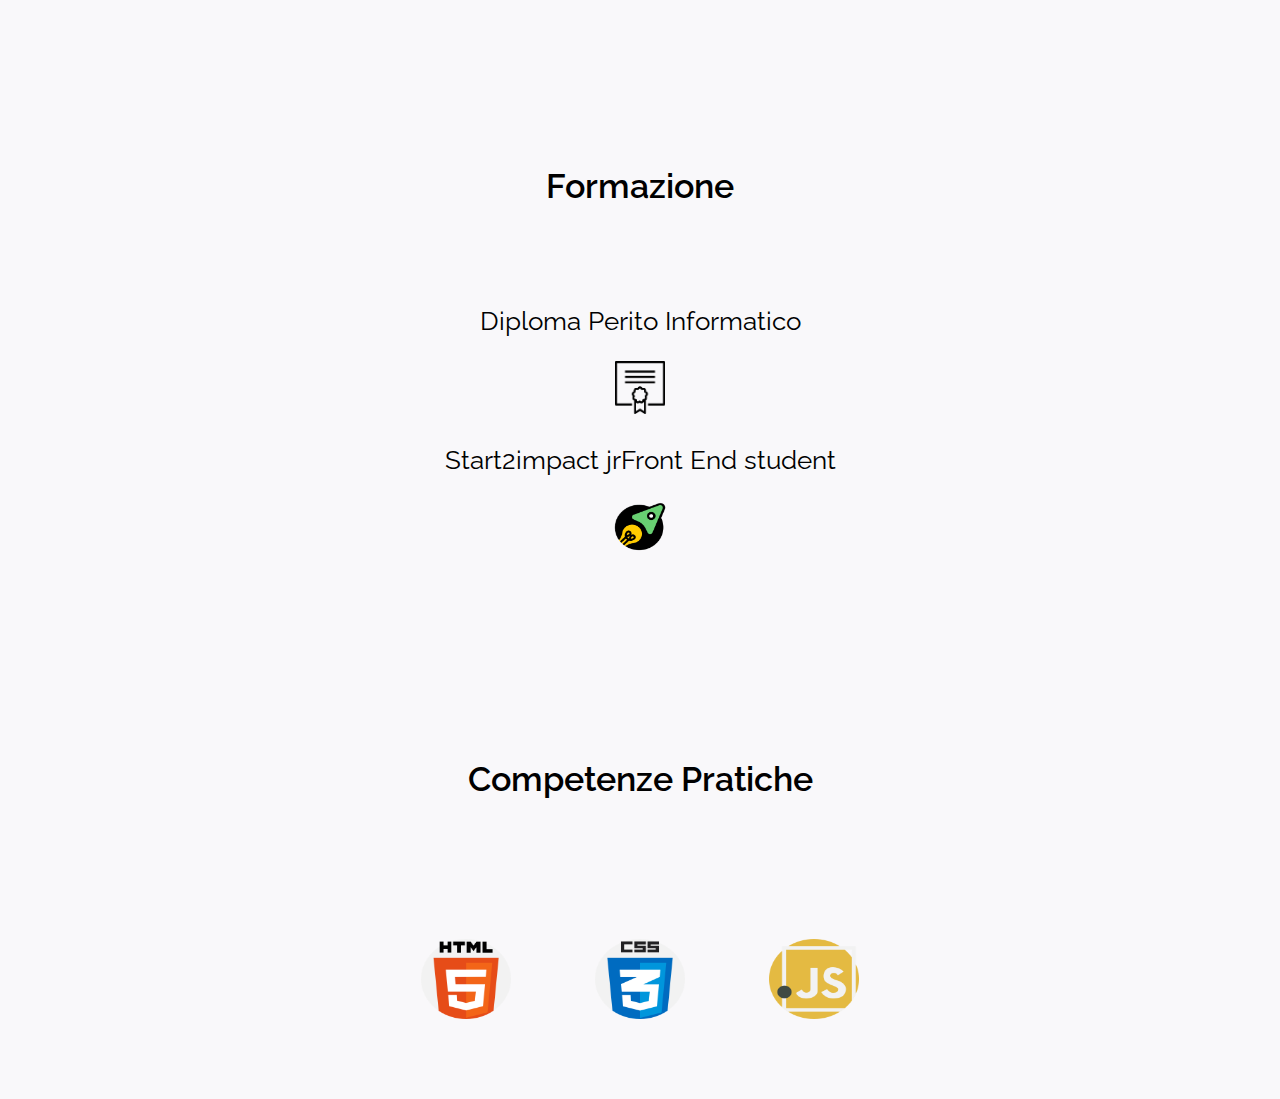
==== commit 2b7e4e46: "Add files via upload" ====
--- a/index.html
+++ b/index.html
@@ -4,8 +4,9 @@
     <meta charset="UTF-8">
     <meta http-equiv="X-UA-Compatible" content="IE=edge">
     <meta name="viewport" content="width=device-width, initial-scale=1, maximum-scale=1">
-    <link rel="stylesheet" href="style.css">
+    <link rel="stylesheet" href="asset/css/style.css">
     <link rel="preconnect" href="https://fonts.gstatic.com">  
+    <link rel="icon" href="asset/img/favicon.png" type="image/png">
     <link href="https://fonts.googleapis.com/css2?family=Raleway:wght@100;400;700&display=swap" rel="stylesheet">
     
     <title>Paolo Muccigrosso</title>
@@ -16,62 +17,40 @@
         <a  href="aboutme.html">ABOUT ME</a>
         <a  href="contact.html">CONTATTI</a>
     </div>
-    
-   
     <div class="container_z_index_priority">
          <div class="parallax_box">
-            <div class="fix_box">
-                
-           </div>
+              <div class="fix_box" >
+              </div>
           </div>
    </div>  
-   
-    <div class="intra_parallax"> 
+   <div class="intra_parallax"> 
         <div class="wrapper">
              <div class="presentation">
                 <p>Benvenuto nel sito web di <b>Paolo Muccigrosso</b>, Jr Front End Developer.</p> </br>
                 <p>Qui troverete le mie competenze e le mie passioni.</p>
-            </div>
+             </div>
              <div class="skill">
                  <h2>SKILL</h2>
                  <p>Problem Solving</p> 
                  <p>Empatia</p>
                  <p>Determinazione</p>
                  <p>Team Worker</p>
-            </div>
-            <div class="formation">
+             </div>
+             <div class="formation">
                 <h2>Formazione</h2>
                  <p>Diploma Perito Informatico</p>
                  <p><img id='academic'src="asset/img/diploma.png"></p>
                  <p>Start2impact jrFront End student </p>
                  <p><img id="Start2impact" src="asset/img/s2i.PNG"></p>
-            </div>
+             </div>
              <div class="competence">
                 <h2>Competenze Pratiche</h2>
                 <img id='html_logo'src="asset/img/html-5.png"> 
                 <img id='css_logo'src="asset/img/css.png"> 
                 <img id='js_logo'src="asset/img/javascript.png">
              </div>
-             
          </div>
   </div>
-  
-   <div class="footer_big_home">
-           <div class="footer_home">
-                <a href="https://www.linkedin.com/in/paolo-muccigrosso-92b918146" target="_blank"><img id='linkedin_logo'src="asset/img/linkedin.png" alt="logo linkedin"></a>
-                <a href="https://www.facebook.com/paolo.muccigrosso " target="_blank"> <img id='fb_logo'src='asset/img/fb.png' alt="logo facebook"></a>
-                <a href="https://twitter.com/PaoloMuccigros2" target="_blank"><img id='twitter_logo'src="asset/img/twitter.png" alt="logo twitter"></a>
-            </div>
-    </div>  
-    <div class="navbar_home_down">
-             <a  href="index.html">HOME</a> 
-             <a  href="aboutme.html">ABOUT ME</a>
-               <a  href="contact.html">CONTATTI</a>
-    </div>  
-       
-
-         
-         
 </body>
 </html>
 
--- a/asset/css/style.css
+++ b/asset/css/style.css
@@ -0,0 +1,660 @@
+* { margin: 0;
+    border: 0;
+    box-sizing: border-box
+;
+  
+}
+
+body {
+    font-family: 'Raleway', sans-serif;
+
+
+}
+
+
+
+
+.navbar_home { 
+    width: 100%;
+    z-index: 31;
+    background: linear-gradient(rgb(50, 50, 50), rgba(145, 145, 145, 0));
+    position:fixed;
+    padding: 41px;
+    text-align: center;
+    height: 100px;
+    font-size: 1.125rem;
+    font-weight: bold;
+    font-family: 'Raleway', sans-serif;
+  
+}
+.navbar_home a {  
+    height: 10.71%;
+color: rgb(0, 0, 0);    
+margin-left: 1.428%; 
+margin-right: 1.428%; 
+}
+
+.navbar_home a:visited {
+   text-decoration: none;
+}
+
+.navbar_home a:link {
+   text-decoration: none;
+
+}
+
+.navbar_home a:hover{
+    color: rgb(247, 247, 2);
+    font-size: 1.18em;
+ 
+
+}
+
+
+
+.parallax_box {
+    position: relative;
+    display: block;
+    width: 100%;
+    height: 90vh;
+    overflow: hidden;
+  
+  
+  }
+  
+.fix_box {
+
+    background-attachment: fixed;
+    top: 0;
+    left: 0;
+    display: block;
+    width: 100%;
+    height: 100vh;
+    overflow: hidden;
+    background-position: 50% 50%;
+    background-repeat: no-repeat;
+    background-size: cover;
+    background-image: url(../img/idea.jpg);
+  }
+
+  .intra_parallax {
+    position: relative;
+    z-index: 30;
+    background-color: rgb(247, 246, 249, 0.8);
+    color: #000000;
+    min-height: 100vh;
+    padding: 2.857%;
+    text-align: center;
+  }
+
+
+
+  .wrapper {
+  
+    max-width: 67.142%;
+    margin: 0 auto;
+  }
+  
+
+
+
+
+.parallax p {
+    line-height: 3.125em;
+}
+.presentation p{
+    
+    margin-left: 3.571%;
+    margin-right: 3.571%;
+  
+    font-weight: 400;
+    font-size: 1.625rem;
+   
+  
+}
+.skill {
+    text-align: center;
+    margin-top: 200px;
+}
+.skill h2 {
+    margin-bottom: 100px;
+    font-weight: 600;
+    font-size: 2.125em;
+}
+
+.skill p{
+    font-size: 1.625em;
+    font-weight: 400;
+    margin-bottom: 50px;
+}
+.formation {
+    text-align: center;
+    margin-top: 200px;
+ 
+
+}
+
+.formation h2{
+    font-weight: 600;
+    font-size: 2.125rem;
+    margin-bottom: 100px;
+  
+
+}
+    
+    .formation p {
+    margin-left: 3.571%;
+    margin-right: 3.571%;
+
+    font-weight: 400;
+    font-size: 1.625em;
+    margin-bottom: 25px;
+}
+
+#Start2impact {
+  
+    width: 80px;
+    height: 53px;
+
+
+}
+
+#academic {
+    width: 50px;
+    height: 53px;
+}
+.competence {
+    text-align: center;
+    margin-top: 200px;
+}
+.competence h2 {
+    font-weight: 600;
+    font-size: 2.125em;
+    margin-bottom: 100px;
+  
+
+}
+
+#html_logo{
+    margin: 40px;
+    width: 90px;
+    height: 80px;
+}
+
+
+#css_logo{
+    margin: 40px;
+    width: 90px;
+    height: 80px;
+}
+#js_logo{
+    margin: 40px;
+    width: 90px;
+    height: 80px;
+}
+
+
+.footer_big_home {
+    text-align: center;
+    position: relative;
+    height: 10.71%;
+
+}
+
+.footer_big_home p {
+    font-size: 25px;
+    font-weight: bold;
+    font-family:'Raleway', sans-serif; ;
+    margin-bottom:1.428%;
+   
+}
+.footer_home {
+    margin-top: 14.28%;
+    position: relative;
+  
+}
+
+#linkedin_logo{
+    
+    width: 40px;
+    margin: 10px;
+
+   
+    
+}
+
+#fb_logo {
+
+    width: 53px;
+    margin: 5px;
+
+    
+}
+#twitter_logo {
+    width: 40px;
+    margin: 10px;
+
+} 
+.footer_home {
+ margin: 0 auto;
+ margin-top: 200px;
+ width: 300px;   
+ background-color: rgb(247, 246, 249, 0.8);
+}
+
+
+
+
+.footer_home a {
+    filter: grayscale(100%);
+ }
+ .footer_home a:hover {   
+    filter: grayscale(0);
+    
+}
+
+
+ /* aboutme.html */
+* {
+    margin: 0;
+    padding: 0;
+    box-sizing: border-box;
+}
+
+
+.bg_aboutme {
+    background-image: radial-gradient( #ffffb7 0%, #a4afc7 100%);
+
+
+}
+.navbar_aboutme{
+    position: sticky;
+    top: 0;
+    background: linear-gradient(rgb(50,50,50), rgba(145, 145, 145, 0));
+    padding: 41px;
+    text-align: center;
+    height: 100px;
+    font-size: 1.125em;
+    font-weight: bold;
+    font-family: 'Raleway', sans-serif;
+  
+}
+.navbar_aboutme a {  
+color: rgb(255, 255, 255);    
+margin-left: 1.428%; 
+margin-right: 1.428%;
+}
+
+.navbar_aboutme a:visited {
+   text-decoration: none;
+}
+
+.navbar_aboutme a:link {
+   text-decoration: none;
+
+}
+
+.navbar_aboutme a:hover{
+    color: rgb(247, 247, 2);
+    font-size: 1.18em;
+ 
+
+}
+
+
+.container_about {
+    display:flex;
+    justify-content: center;
+    flex-wrap: wrap;
+    margin-top: 10.71%;;
+}
+
+.container_about p {
+    padding: 30px;
+    font-size: 1.125rem;
+    line-height: 1.625rem;
+}
+.container_about h2 {
+    text-align: center;
+    padding: 1.428%;
+}
+.container_about img {
+    margin-top: 100px;
+  
+    width: 370x;
+    height: 370px;
+    padding: 30px;
+}
+.header {
+    background-color:rgba(246, 245, 245, 0.205);
+    width: 78.57%;
+    max-width: 100%;
+}
+.header_contact h2 {
+    font-size: 1.56rem;
+}
+
+
+.about {
+   
+    background-color: rgba(246, 245, 245, 0.205);
+    font-weight: 500;
+    width: 78.57%;
+    display: flex;
+    justify-content: space-between;
+    flex-wrap: wrap;
+   
+}
+
+.about p {
+    width: 60%;
+}
+
+
+
+.description {
+    background-color: rgba(246, 245, 245, 0.205);
+    width: 78.57%;
+    margin: 2.857%;
+ 
+    
+}
+
+.footer_big_aboutme {
+ 
+    text-align: center;
+    position: relative;
+    height: 10.71%;
+
+    color: rgb(0, 0, 0);
+}
+
+.footer_big_aboutme p {
+    font-size: 25px;
+    font-weight: bold;
+    font-family:'Raleway', sans-serif; ;
+    margin-bottom: 2.857%;
+    margin-top: 14.28%;
+}
+.footer_aboutme {
+
+    margin-top: 10.714%;
+  }
+.footer_aboutme a {
+    filter: grayscale(100%);
+ }
+
+
+ .footer_aboutme a:hover {   
+    filter: grayscale(0);
+ }
+
+@media (max-width:1200px){
+    .about {
+        justify-content: center;
+    }
+   .about p {
+       flex-basis: 100%;
+   }
+   .profile img {
+    max-width: 100%;
+    height: auto;
+    width: 100%;
+    }
+   .container_about img {
+    width: 450px;
+    height: 450px;
+    margin-top: 3.571%;
+   }
+ 
+
+}
+
+@media (max-width:500px) {
+
+    .profile img {
+        max-width: 100%;
+        height: auto;
+        width: 300px;
+        height: 300px;
+       }
+
+
+}
+
+/* contact */
+
+.bg_contact {
+    background-image: radial-gradient( #ffffb7 0%, #a2afce 100%);
+
+  
+
+
+}
+
+
+.navbar_contact {
+    position: sticky;
+    top: 0;
+    background: linear-gradient(rgb(50, 50, 50), rgba(145, 145, 145, 0));
+    text-align: center;
+    padding: 41px;
+    height: 100px;
+    font-size: 1.125em;
+    font-weight: bold;
+    font-family: 'Raleway', sans-serif;
+  
+    
+  
+}
+.navbar_contact a {  
+color: rgb(255, 255, 255);    
+margin-left: 1.428%;
+margin-right: 1.428%;
+}
+
+.navbar_contact a:visited {
+   text-decoration: none;
+}
+
+.navbar_contact a:link {
+   text-decoration: none;
+
+}
+
+.navbar_contact a:hover{
+    color: rgb(247, 247, 2);
+    font-size: 1.18em;
+ 
+
+}
+
+
+.header_contact {
+    margin-bottom: 1,4285%;
+    text-align: center;
+    text-decoration: underline;
+
+
+   
+}
+
+.container {
+    display: flex;
+    text-align: center;
+    flex-direction: column;
+    }
+.email{
+    margin: 30px;
+}
+
+
+
+
+#fromName {
+ padding: 10px;   
+ display: block;   
+ height: 2.142%;
+ margin-bottom: 1.428;
+ 
+}
+#msg {
+    width: 100%;
+    padding: 10px;
+}
+#msg:hover {
+  background-color: rgba(246, 245, 245, 0.205);
+  border:3px solid black;
+
+}
+#fromName:hover {
+    background-color: rgba(246, 245, 245, 0.205);
+    border:3px solid black;
+  }
+
+
+.form_control {
+    border: 1px solid rgba(26, 26, 26, 0.529);
+    margin-bottom: 20px;
+    width: 50%;
+    outline: none;
+
+}
+textarea {
+    resize: vertical;
+ 
+
+}
+#button {
+
+    margin: 0 auto;
+    width: 30%;
+    height:60px;
+    border: 1px solid rgba(26, 26, 26, 0.529);
+  background-color: rgb(255, 255, 255);
+ 
+
+
+}
+
+
+.sub_menu{
+    
+    background-color: rgba(247, 246, 249, 0.303);
+    width: 50.00%;
+    height: 50.00%;
+    margin: 3.5718%;
+   
+
+  
+}
+.sub_menu h2{
+    margin-left: 2.142% ;
+
+}
+
+
+.up_cellular {
+    margin: 1.428%;
+    margin-top: 3.571%;
+ 
+}
+
+#phone_img {
+    max-width: 100%;
+    width: 30px;
+    margin: 0 auto;
+    display: block;
+    margin-bottom: 2.8571%;
+
+    
+}
+
+.order {
+    width: 80.57%;
+    margin: 0 auto ;
+    display: flex;
+    flex-wrap: wrap;
+    justify-content: space-between;
+   
+    margin-top: 150px;
+
+   
+}
+.curriculum {
+    background-color: rgba(247, 246, 249, 0.31);
+    text-align: center;
+    width: 28.57%;
+    height: 14%;
+    font-size: 1.312em;
+    margin-top: 3.571%;
+    margin-bottom: 1.428;
+}
+.curriculum a:visited {
+    text-decoration: none;
+ }
+ 
+ .curriculum a:link {
+    text-decoration: none;
+    color: red;
+ 
+ }
+ 
+ .curriculum a:hover{
+   color: yellow;
+   font-size: 1.56rem;
+    
+ 
+  
+ 
+ }
+ 
+
+
+.footer_big_contatti {
+    margin-top: 7.142%;
+    height: 10.71%;
+    color: rgb(0, 0, 0);
+}
+
+
+.footer_contatti a {
+    filter: grayscale(100%);
+ }
+ .footer_contatti a:hover {   
+    filter: grayscale(0);
+ }
+ .work {
+     text-align: center;
+     margin-top: 100px;
+ }
+
+ .work img {
+    margin: 0 auto;
+    margin-top: 30px;
+    display: block;
+    max-width: 100%;
+}
+
+@media (max-width:769px) {
+
+    .sub_menu {
+        flex-basis: 100%;
+        text-align: center;
+     
+    }
+    .order {
+        justify-content: center;
+    }
+    .curriculum {
+        margin-top: 150px;
+        width: 400px
+      
+    }
+  
+   
+}
+
+
+
+
